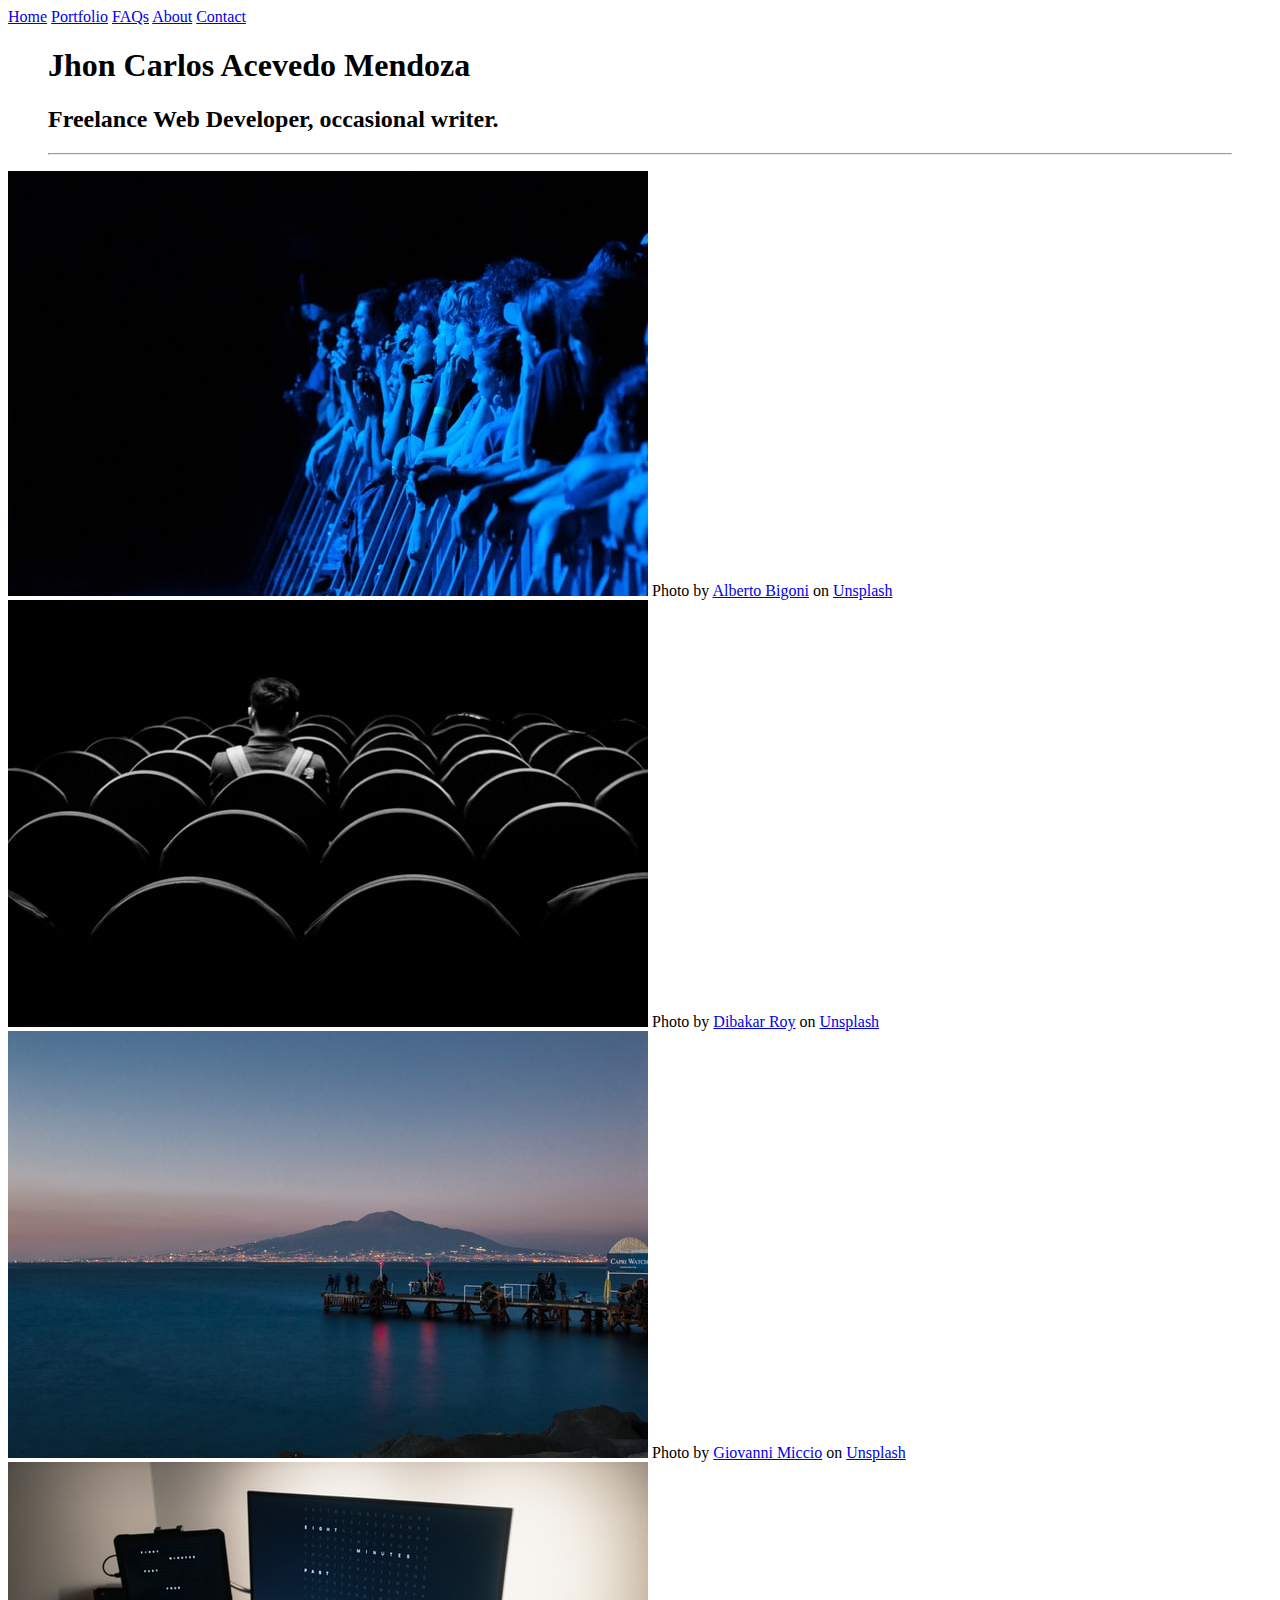
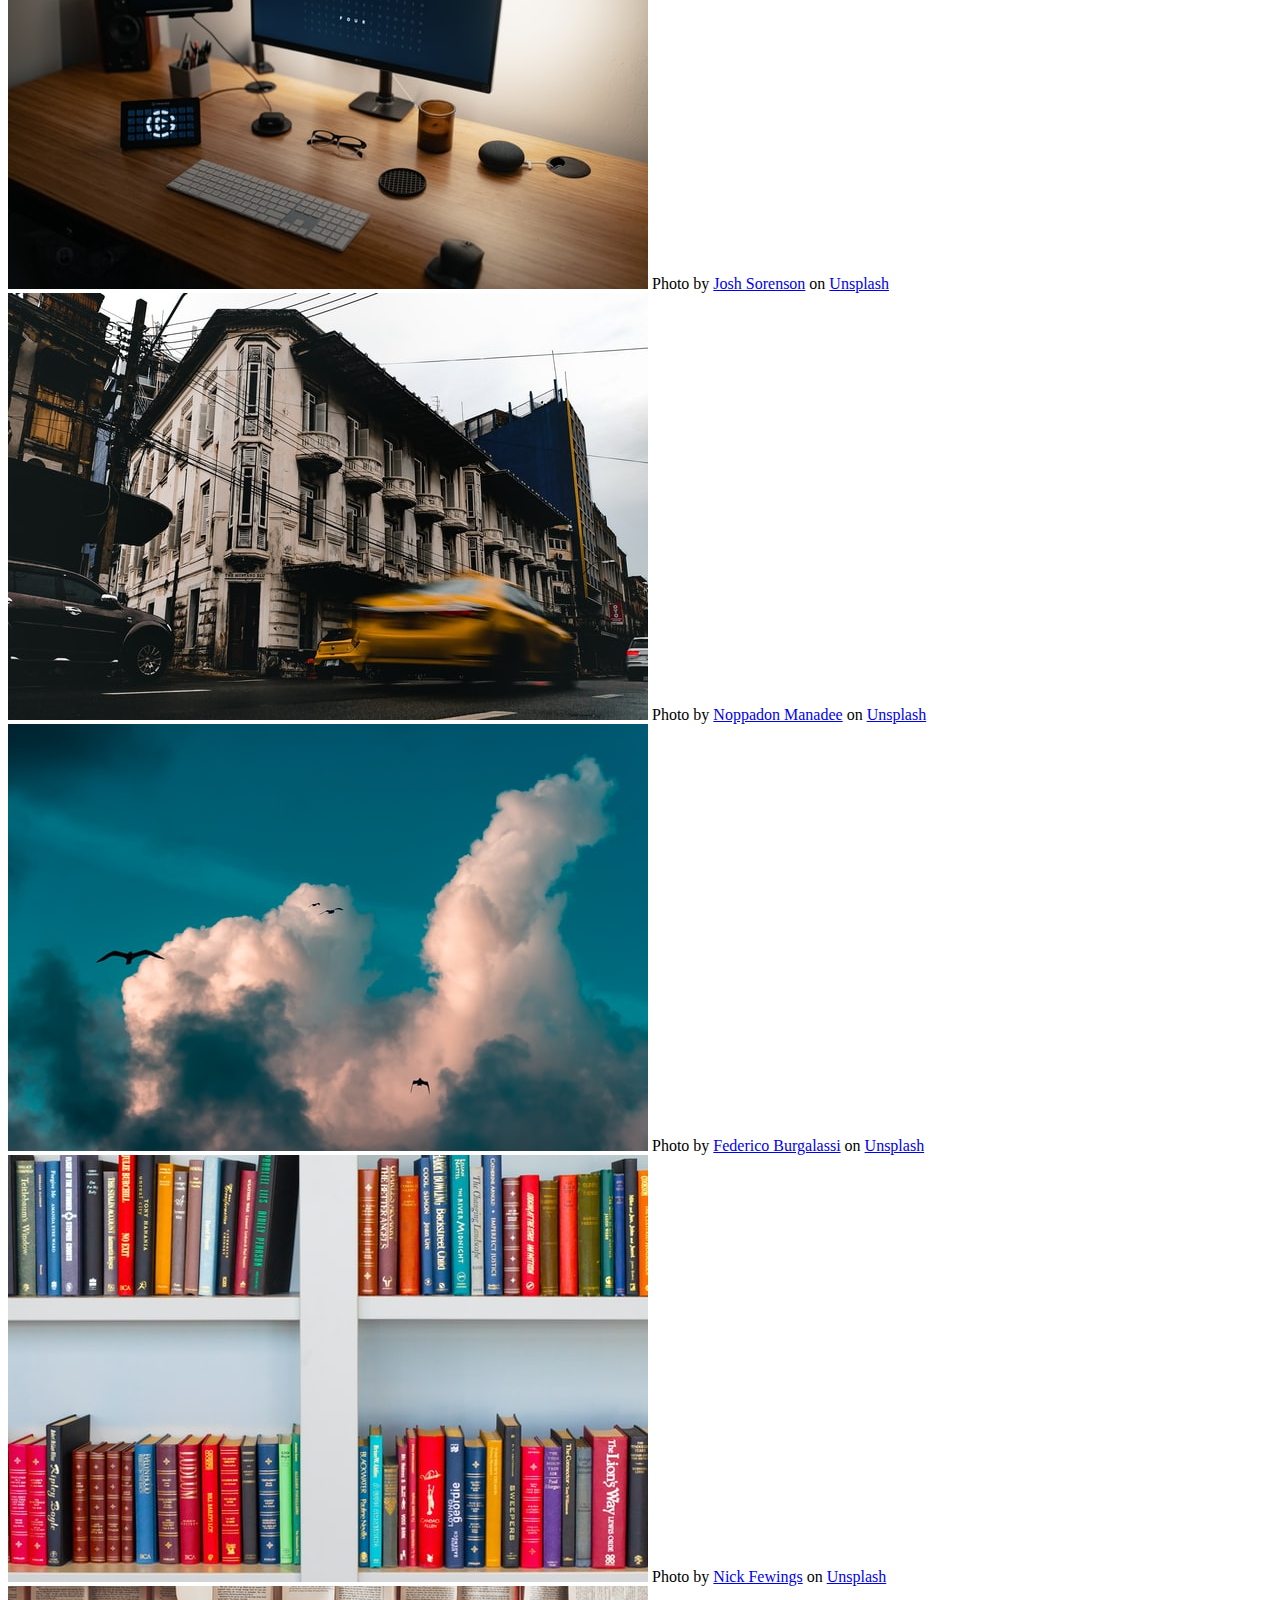
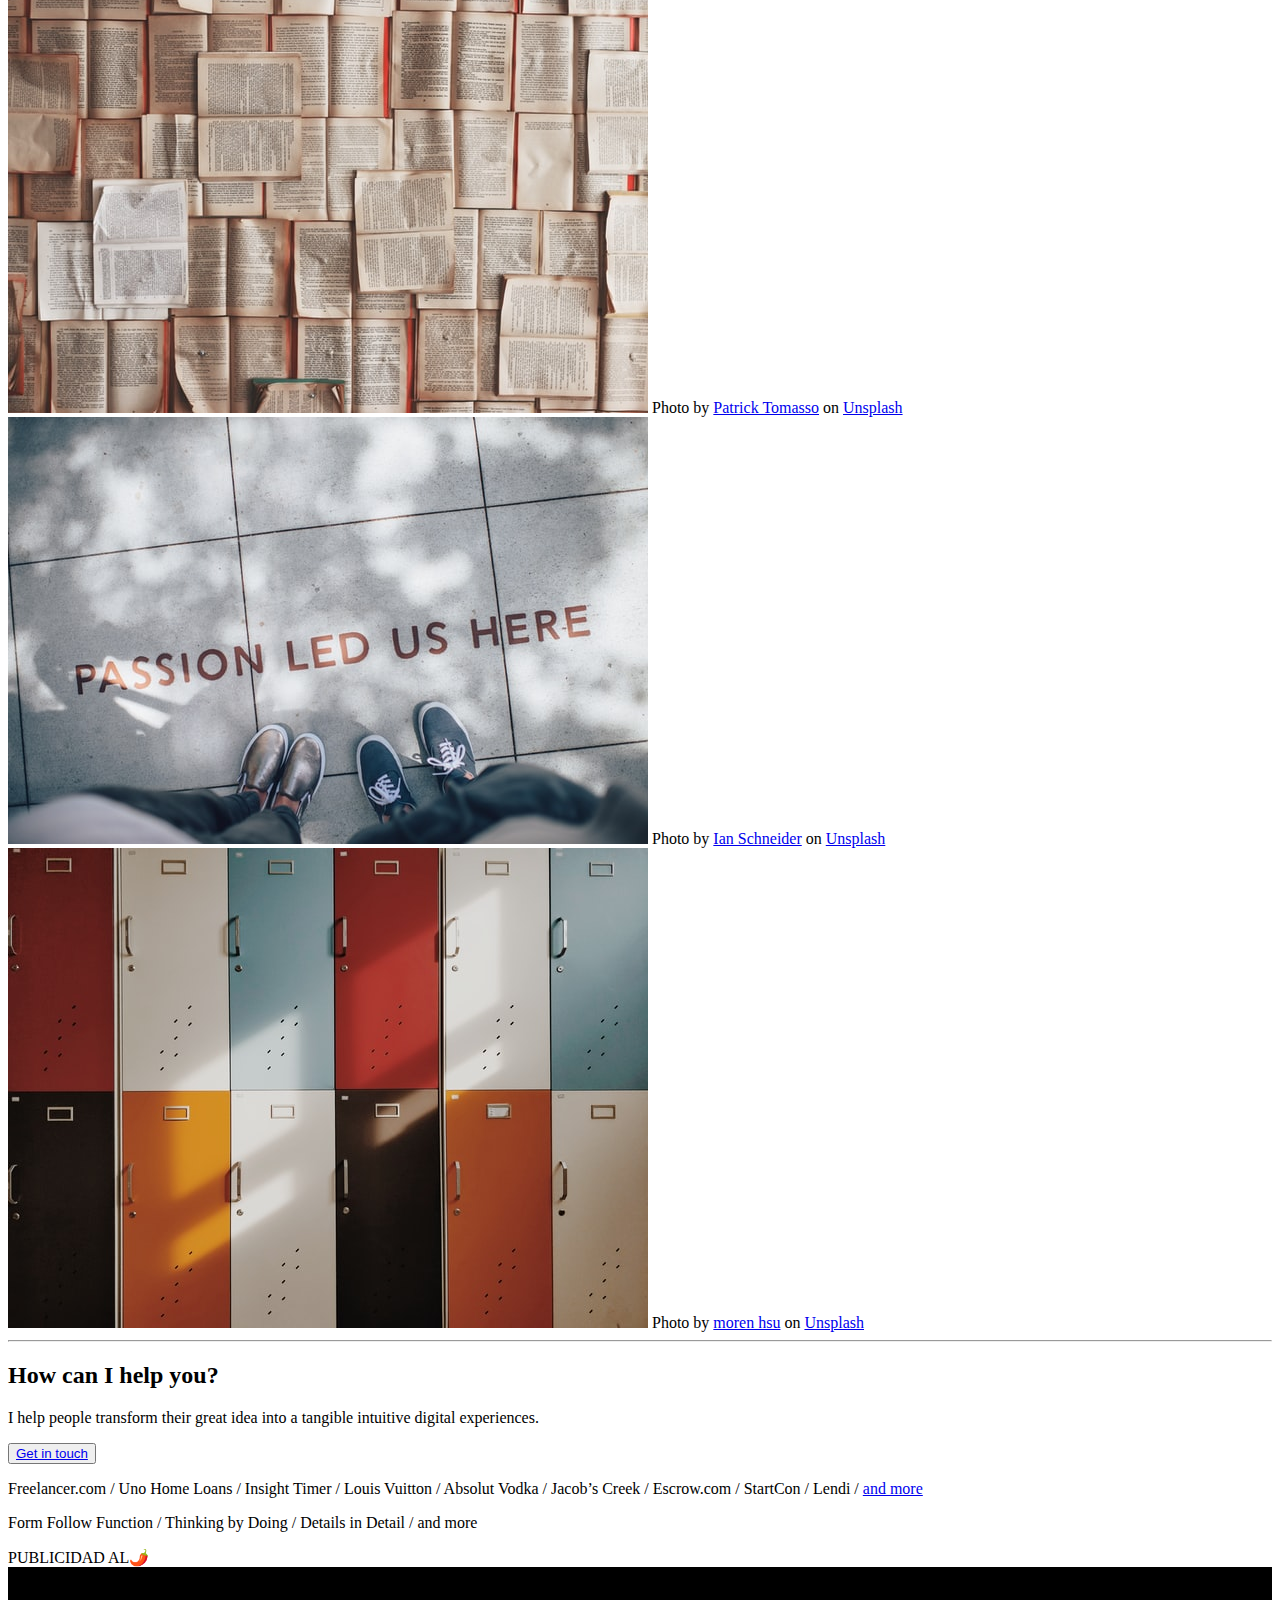
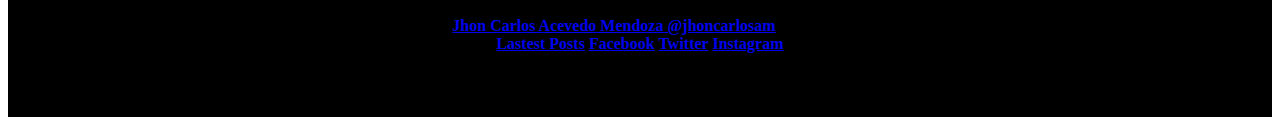
==== index.html @ ee35e321 "reationship and css" ====
<!DOCTYPE html>
<html lang="en">
    <head>
        <meta charset="UTF-8">
        <meta name="viewport" content="width=device-width, initial-scale=1, shrink-to-fit=no">
        <meta name="description" content="This is my website in which I publish programming blogs and things of personal interest. You can also find my portfolio in one of its sections.">
        <meta name="keywords" content="DEVELOPMENT, PROGRAMMING, WORK, SOCIAL NETWORKS, PROFESSIONAL, PROFILE, FREELANCE, JHON CARLOS ACEVEDO MENDOZA">
        <title>Jhon Carlos Acevedo Mendoza @jhoncarlosam</title>
        <!--favicon-->
        <link rel="apple-touch-icon" sizes="180x180" href="/img/favicon_io/apple-touch-icon.png">
        <link rel="icon" type="image/png" sizes="32x32" href="/img/favicon_io/favicon-32x32.png">
        <link rel="icon" type="image/png" sizes="16x16" href="/img/favicon_io/favicon-16x16.png">
        <link rel="manifest" href="/img/favicon_io/site.webmanifest">
        <!--CSS-->           
        <link rel="stylesheet" href="/css/styles.css">
        <!--BOOTSTRAP-->
        <link rel="stylesheet" href="https://cdn.jsdelivr.net/npm/bootstrap@4.6.0/dist/css/bootstrap.min.css" integrity="sha384-B0vP5xmATw1+K9KRQjQERJvTumQW0nPEzvF6L/Z6nronJ3oUOFUFpCjEUQouq2+l" crossorigin="anonymous">
        <!--WOD ─ Working On Dreams-->
    </head>
    <body> 
        <header>            
            <nav class="navbar navbar-expand-lg navbar-light bg-light">
                <a class="navbar-brand" href="/index.html">Home</a>
                <a class="navbar-brand" href="pages/portfolio.html">Portfolio</a>
                <a class="navbar-brand" href="pages/faqs.html">FAQs</a>
                <a class="navbar-brand" href="pages/about.html">About</a>
                <a class="navbar-brand" href="pages/contact.html">Contact</a>
            </nav>
        </header>
        <div>
            <div class="main">
                <main>
                    <article>
                        <div class="jumbotron">
                            <blockquote class="blockquote text-center">
                                <h1>Jhon Carlos Acevedo Mendoza</h1>
                                <h2>Freelance Web Developer, occasional writer.</h2>
                                <hr>
                            </blockquote>
                            <section>
                                <div class="row">
                                    <div class="col-md-6">
                                        <img src="/img/alberto-bigoni-Qb5kevV1Oh4-unsplash.jpg" alt="" class="img-thumbnail">
                                        <span>Photo by <a href="https://unsplash.com/@albertobigoni?utm_source=unsplash&amp;utm_medium=referral&amp;utm_content=creditCopyText">Alberto Bigoni</a> on <a href="https://unsplash.com/s/photos/blu?utm_source=unsplash&amp;utm_medium=referral&amp;utm_content=creditCopyText">Unsplash</a></span>
                                    </div>
                                    <div class="col-md-6">
                                        <img src="/img/dibakar-roy-TAkY6v9JmfE-unsplash.jpg" alt="" class="img-thumbnail">
                                        <span>Photo by <a href="https://unsplash.com/@dibakar16roy?utm_source=unsplash&amp;utm_medium=referral&amp;utm_content=creditCopyText">Dibakar Roy</a> on <a href="https://unsplash.com/s/photos/blu?utm_source=unsplash&amp;utm_medium=referral&amp;utm_content=creditCopyText">Unsplash</a></span>
                                    </div>
                                    <div class="col-md-6">
                                        <img src="/img/giovanni-miccio-4vtUxbsuTxk-unsplash.jpg" alt="" class="img-thumbnail">
                                        <span>Photo by <a href="https://unsplash.com/@johnny_gee?utm_source=unsplash&amp;utm_medium=referral&amp;utm_content=creditCopyText">Giovanni Miccio</a> on <a href="https://unsplash.com/s/photos/blu?utm_source=unsplash&amp;utm_medium=referral&amp;utm_content=creditCopyText">Unsplash</a></span>
                                    </div>
                                    <div class="col-md-6">
                                        <img src="/img/josh-sorenson-npqn3-Qe5EU-unsplash.jpg" alt="" class="img-thumbnail">
                                        <span>Photo by <a href="https://unsplash.com/@joshsorenson?utm_source=unsplash&amp;utm_medium=referral&amp;utm_content=creditCopyText">Josh Sorenson</a> on <a href="https://unsplash.com/s/photos/blu?utm_source=unsplash&amp;utm_medium=referral&amp;utm_content=creditCopyText">Unsplash</a></span>
                                    </div>
                                    <div class="col-md-6">
                                        <img src="/img/noppadon-manadee-yNnnL-sk764-unsplash.jpg" alt="" class="img-thumbnail">
                                        <span>Photo by <a href="https://unsplash.com/@nutnp?utm_source=unsplash&amp;utm_medium=referral&amp;utm_content=creditCopyText">Noppadon Manadee</a> on <a href="https://unsplash.com/s/photos/blu?utm_source=unsplash&amp;utm_medium=referral&amp;utm_content=creditCopyText">Unsplash</a></span>
                                    </div>
                                    <div class="col-md-6">
                                        <img src="/img/federico-burgalassi-UYoZoHgOmq4-unsplash.jpg" alt="" class="img-thumbnail">
                                        <span>Photo by <a href="https://unsplash.com/@fede_burgalassi?utm_source=unsplash&amp;utm_medium=referral&amp;utm_content=creditCopyText">Federico Burgalassi</a> on <a href="https://unsplash.com/s/photos/blu?utm_source=unsplash&amp;utm_medium=referral&amp;utm_content=creditCopyText">Unsplash</a></span>
                                    </div>
                                    <div class="col-md-6">
                                        <img src="/img/nick-fewings-f2Bi-VBs71M-unsplash.jpg" alt="" class="img-thumbnail">
                                        <span>Photo by <a href="https://unsplash.com/@jannerboy62?utm_source=unsplash&amp;utm_medium=referral&amp;utm_content=creditCopyText">Nick Fewings</a> on <a href="https://unsplash.com/s/photos/blu?utm_source=unsplash&amp;utm_medium=referral&amp;utm_content=creditCopyText">Unsplash</a></span>
                                    </div>
                                    <div class="col-md-6">
                                        <img src="/img/patrick-tomasso-Oaqk7qqNh_c-unsplash.jpg" alt="" class="img-thumbnail">
                                        <span>Photo by <a href="https://unsplash.com/@impatrickt?utm_source=unsplash&amp;utm_medium=referral&amp;utm_content=creditCopyText">Patrick Tomasso</a> on <a href="https://unsplash.com/s/photos/blu?utm_source=unsplash&amp;utm_medium=referral&amp;utm_content=creditCopyText">Unsplash</a></span>
                                    </div>
                                    <div class="col-md-6">
                                        <img src="/img/ian-schneider-TamMbr4okv4-unsplash.jpg" alt="" class="img-thumbnail">
                                        <span>Photo by <a href="https://unsplash.com/@goian?utm_source=unsplash&amp;utm_medium=referral&amp;utm_content=creditCopyText">Ian Schneider</a> on <a href="https://unsplash.com/s/photos/blu?utm_source=unsplash&amp;utm_medium=referral&amp;utm_content=creditCopyText">Unsplash</a></span>
                                    </div>
                                    <div class="col-md-6">
                                        <img src="/img/moren-hsu-VLaKsTkmVhk-unsplash.jpg" alt="" class="img-thumbnail">
                                        <span>Photo by <a href="https://unsplash.com/@moren?utm_source=unsplash&amp;utm_medium=referral&amp;utm_content=creditCopyText">moren hsu</a> on <a href="https://unsplash.com/s/photos/blu?utm_source=unsplash&amp;utm_medium=referral&amp;utm_content=creditCopyText">Unsplash</a></span>
                                    </div>
                                </div>
                            </section>
                            <hr>
                            <section>
                                <a href="pages/faqs.html"></a>
                            </section>
                            <section>
                                <div>
                                    <div>
                                        <h2>How can I help you?</h2>
                                        <p>
                                            I help people transform their great idea into a tangible intuitive digital experiences.
                                        </p>
                                        <button>
                                            <a href="pages/contact.html" rel="noopener noreferrer">Get in touch</a>
                                        </button>
                                    </div>
                                    <div>
                                        <p>
                                            Freelancer.com / Uno Home Loans / Insight Timer / Louis Vuitton / Absolut Vodka / Jacob’s Creek / Escrow.com / StartCon / Lendi / <a href="/pages/relationship.html" target="_blank" rel="noopener noreferrer">and more</a> 
                                        </p>
                                    </div>
                                    <div>
                                        <p>
                                            Form Follow Function / Thinking by Doing / Details in Detail / and more
                                        </p>
                                    </div>
                                </div>
                            </section>
                        </div>
                    </article>
                    <aside>
                        PUBLICIDAD AL🌶️
                    </aside>    
                </main> 
            </div>
            <footer>
                <div class="row">
                    <div class="col">
                        <section>
                            <a href="#">Jhon Carlos Acevedo Mendoza @jhoncarlosam</a>
                            &copy 2021
                        </section>
                    </div>
                    <div class="col">
                        <nav>
                            <a href="#">Lastest Posts</a>
                            <a href="https://facebook.com/jhoncarlosam777" target="_blank" rel="noopener">Facebook</a>
                            <a href="https://twitter.com/jhoncarlosam"target="_blank" rel="noopener">Twitter</a>
                            <a href="https://instagram.com/jhoncarlosam"target="_blank" rel="noopener">Instagram</a>
                        </nav>
                    </div>
                </div>
            </footer>
        </div>
        <script src="https://code.jquery.com/jquery-3.5.1.slim.min.js" integrity="sha384-DfXdz2htPH0lsSSs5nCTpuj/zy4C+OGpamoFVy38MVBnE+IbbVYUew+OrCXaRkfj" crossorigin="anonymous"></script>
        <script src="https://cdn.jsdelivr.net/npm/popper.js@1.16.1/dist/umd/popper.min.js" integrity="sha384-9/reFTGAW83EW2RDu2S0VKaIzap3H66lZH81PoYlFhbGU+6BZp6G7niu735Sk7lN" crossorigin="anonymous"></script>
        <script src="https://cdn.jsdelivr.net/npm/bootstrap@4.6.0/dist/js/bootstrap.min.js" integrity="sha384-+YQ4JLhjyBLPDQt//I+STsc9iw4uQqACwlvpslubQzn4u2UU2UFM80nGisd026JF" crossorigin="anonymous"></script>
    </body>
</html>
---- css/styles.css ----
::selection {
    background: #F23838;
}
/* Footer */

footer {    
    background-color: rgb(0, 0, 0);
    width: 100%;
    height: 100px;
    padding: 50px 0 0 0; 
    font-size: 1rem;
    font-weight: 900;
    text-align: center; 
}
    
.grid-container {
    display: grid;
    grid-template-columns: 2fr 1fr;
    grid-template-rows: 0.5fr;
    gap: 0px 15px;
    }

    .grid-item-a { grid-area: 1 / 1 / 2 / 3; }

    .grid-item-b { grid-area: 1 / 2 / 2 / 3; }        

/*RELATIONSHIP*/
.grid-container-relationship {
    display: grid;
    grid-template-columns: 1fr 1fr 1fr;
    grid-template-rows: 1fr 1fr 1fr 1fr 1fr 1fr;
    gap: 3px 3px;
    grid-template-areas:
    "wrap-one wrap-one-one wrap-one-two"
    "wrap-two wrap-three wrap-four"
    "wrap-five wrap-six wrap-two-one"
    "wrap-three-one wrap-four-one wrap-five-one"
    "wrap-six-one wrap-two-two wrap-three-two"
    "wrap-four-two wrap-five-two wrap-six-two";
}    
.wrap-one { grid-area: wrap-one }
.wrap-one-one { grid-area: wrap-one-one }
.wrap-one-two { grid-area: wrap-one-two }
.wrap-two { grid-area: wrap-two }
.wrap-three { grid-area: wrap-three }
.wrap-four { grid-area: wrap-four }
.wrap-five { grid-area: wrap-five }
.wrap-six { grid-area: wrap-six }
.wrap-two-one { grid-area: wrap-two-one }
.wrap-three-one { grid-area: wrap-three-one }
.wrap-four-one { grid-area: wrap-four-one }
.wrap-five-one { grid-area: wrap-five-one }
.wrap-six-one { grid-area: wrap-six-one }
.wrap-two-two { grid-area: wrap-two-two }
.wrap-three-two { grid-area: wrap-three-two }
.wrap-four-two { grid-area: wrap-four-two }
.wrap-five-two { grid-area: wrap-five-two }
.wrap-six-two { grid-area: wrap-six-two }
/*ABOUT*/
.grid-container-one {
    display: grid;
    grid-template-columns: 1fr 1fr 1fr;
    grid-template-rows: 1fr;
    gap: 5px 5px;
    grid-template-areas:
    "grid-one grid-one-one grid-one-two";
}

.grid-one { grid-area: grid-one; }
.grid-one-one { grid-area: grid-one-one; }
.grid-one-two { grid-area: grid-one-two; }


.grid-container-one-section {
    display: grid;
    grid-template-columns: 1fr 1fr 1fr;
    grid-template-rows: 1fr;
    gap: 5px 5px;
    grid-template-areas:
    "grid-one grid-one-one grid-one-two";
}

.grid-one { grid-area: grid-one; }
.grid-one-one { grid-area: grid-one-one; }
.grid-one-two { grid-area: grid-one-two; }

.grid-container-about {
    display: grid;
    align-items: stretch;
    grid-template-columns: 1fr 1fr 1fr 1fr;
    grid-template-rows: 1fr 1fr;
    gap: 5px 5px;
    grid-template-areas:
    "one one-one one-two one-three"
    "two two-one two-two two-three";
}
.one { grid-area: one; }
.two { grid-area: two; }
.one-one { grid-area: one-one; }
.two-one { grid-area: two-one; }
.one-two { grid-area: one-two; }
.two-two { grid-area: two-two; }
.one-three { grid-area: one-three; }
.two-three { grid-area: two-three; }


/*PORTFOLIO*/
.img {
    display: block;
    margin-left: auto;
    margin-right: auto;
}
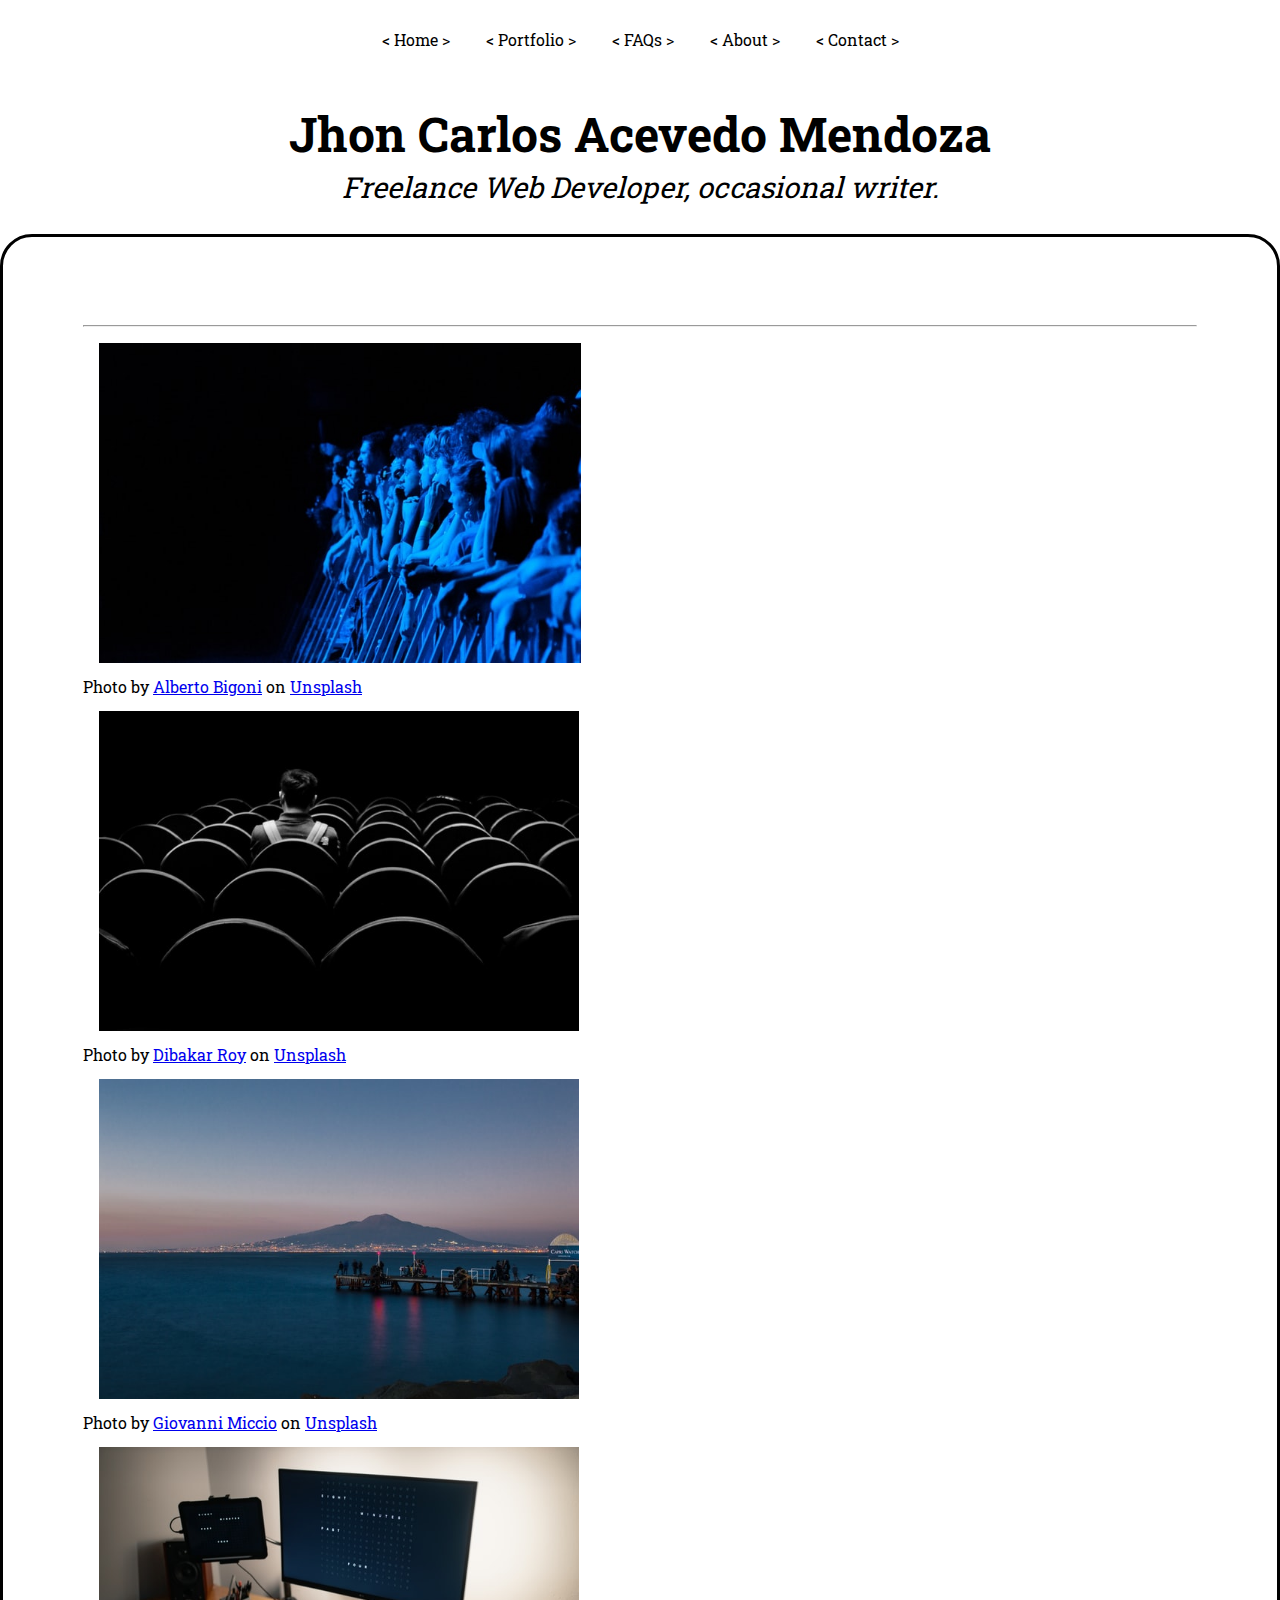
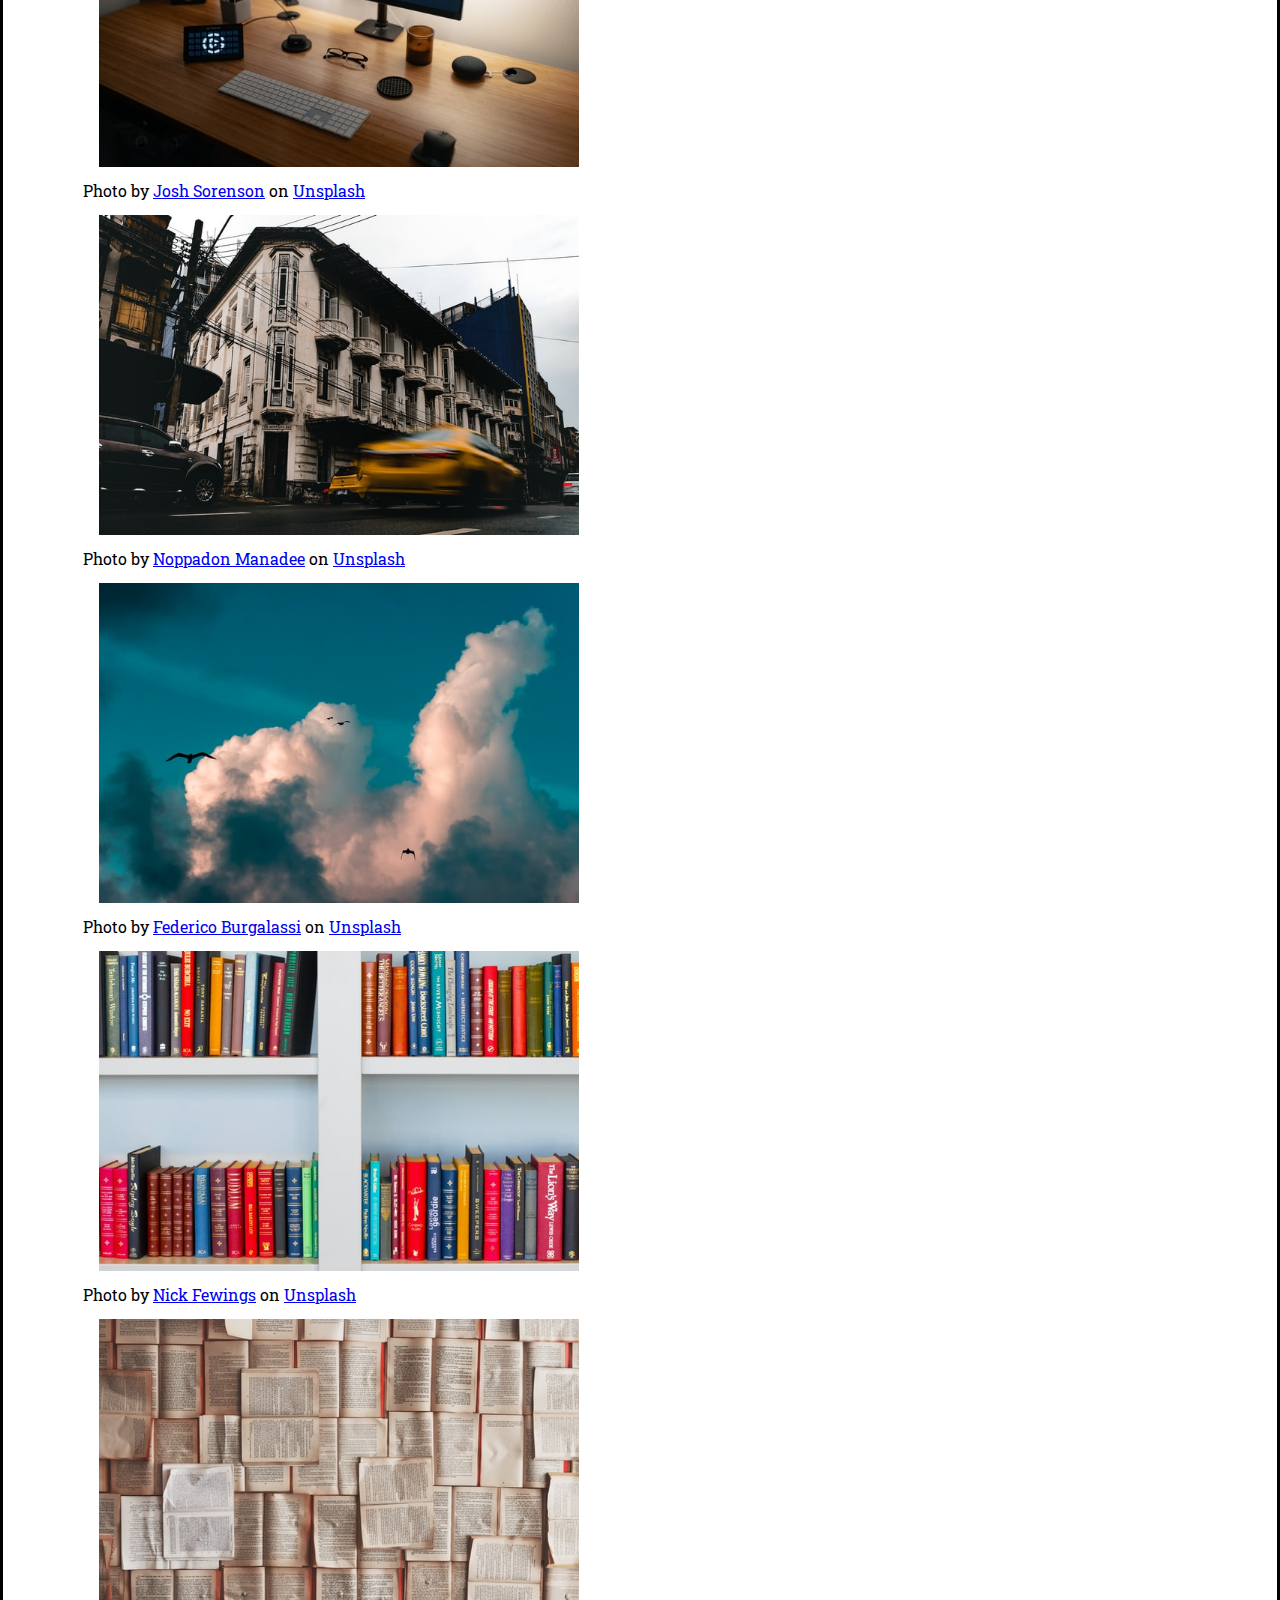
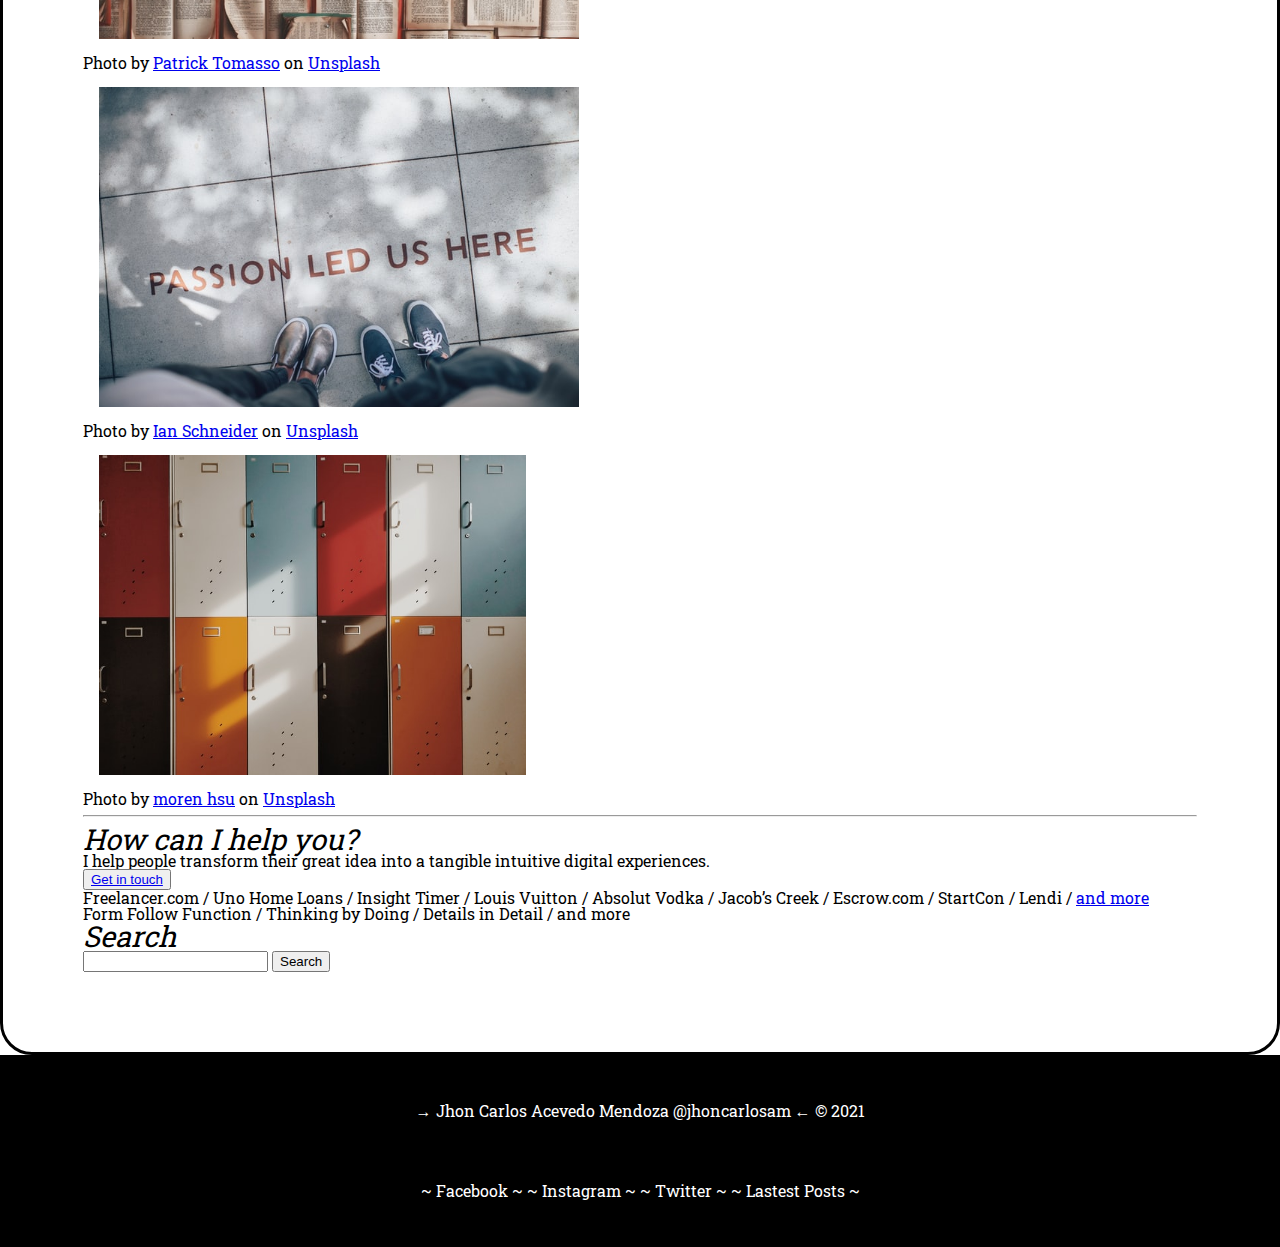
==== commit dc5b5db9: "add section and css" ====
--- a/index.html
+++ b/index.html
@@ -5,137 +5,133 @@
         <meta name="viewport" content="width=device-width, initial-scale=1, shrink-to-fit=no">
         <meta name="description" content="This is my website in which I publish programming blogs and things of personal interest. You can also find my portfolio in one of its sections.">
         <meta name="keywords" content="DEVELOPMENT, PROGRAMMING, WORK, SOCIAL NETWORKS, PROFESSIONAL, PROFILE, FREELANCE, JHON CARLOS ACEVEDO MENDOZA">
-        <title>Jhon Carlos Acevedo Mendoza @jhoncarlosam</title>
+        <title>Jhon Carlos Acevedo Mendoza ─ @jhoncarlosam</title>
         <!--favicon-->
         <link rel="apple-touch-icon" sizes="180x180" href="/img/favicon_io/apple-touch-icon.png">
         <link rel="icon" type="image/png" sizes="32x32" href="/img/favicon_io/favicon-32x32.png">
         <link rel="icon" type="image/png" sizes="16x16" href="/img/favicon_io/favicon-16x16.png">
         <link rel="manifest" href="/img/favicon_io/site.webmanifest">
-        <!--CSS-->           
+        <!--FONTS-->
+        <link rel="preconnect" href="https://fonts.gstatic.com">
+        <link href="https://fonts.googleapis.com/css2?family=Roboto+Slab:wght@300&display=swap" rel="stylesheet">
+        <!--CSS-->
+        <link rel="stylesheet" href="/css/reset.css">
         <link rel="stylesheet" href="/css/styles.css">
-        <!--BOOTSTRAP-->
-        <link rel="stylesheet" href="https://cdn.jsdelivr.net/npm/bootstrap@4.6.0/dist/css/bootstrap.min.css" integrity="sha384-B0vP5xmATw1+K9KRQjQERJvTumQW0nPEzvF6L/Z6nronJ3oUOFUFpCjEUQouq2+l" crossorigin="anonymous">
-        <!--WOD ─ Working On Dreams-->
     </head>
-    <body> 
-        <header>            
-            <nav class="navbar navbar-expand-lg navbar-light bg-light">
-                <a class="navbar-brand" href="/index.html">Home</a>
-                <a class="navbar-brand" href="pages/portfolio.html">Portfolio</a>
-                <a class="navbar-brand" href="pages/faqs.html">FAQs</a>
-                <a class="navbar-brand" href="pages/about.html">About</a>
-                <a class="navbar-brand" href="pages/contact.html">Contact</a>
+    <body>
+        <header>
+            <nav>
+                <ul class="main-nav">
+                    <li class="main-nav__item"><a href="/index.html">Home</a></li>
+                    <li class="main-nav__item"><a href="pages/portfolio.html">Portfolio</a></li>
+                    <li class="main-nav__item"><a href="pages/faqs.html">FAQs</a></li>
+                    <li class="main-nav__item"> <a href="pages/about.html">About</a></li>
+                    <li class="main-nav__item"><a href="pages/contact.html">Contact</a></li>
+                </ul>
             </nav>
+            <div class="main-title">
+                <h1>Jhon Carlos Acevedo Mendoza</h1>
+                <h2>Freelance Web Developer, occasional writer.</h2>
+            </div>
         </header>
-        <div>
-            <div class="main">
-                <main>
-                    <article>
-                        <div class="jumbotron">
-                            <blockquote class="blockquote text-center">
-                                <h1>Jhon Carlos Acevedo Mendoza</h1>
-                                <h2>Freelance Web Developer, occasional writer.</h2>
-                                <hr>
-                            </blockquote>
-                            <section>
-                                <div class="row">
-                                    <div class="col-md-6">
-                                        <img src="/img/alberto-bigoni-Qb5kevV1Oh4-unsplash.jpg" alt="" class="img-thumbnail">
-                                        <span>Photo by <a href="https://unsplash.com/@albertobigoni?utm_source=unsplash&amp;utm_medium=referral&amp;utm_content=creditCopyText">Alberto Bigoni</a> on <a href="https://unsplash.com/s/photos/blu?utm_source=unsplash&amp;utm_medium=referral&amp;utm_content=creditCopyText">Unsplash</a></span>
-                                    </div>
-                                    <div class="col-md-6">
-                                        <img src="/img/dibakar-roy-TAkY6v9JmfE-unsplash.jpg" alt="" class="img-thumbnail">
-                                        <span>Photo by <a href="https://unsplash.com/@dibakar16roy?utm_source=unsplash&amp;utm_medium=referral&amp;utm_content=creditCopyText">Dibakar Roy</a> on <a href="https://unsplash.com/s/photos/blu?utm_source=unsplash&amp;utm_medium=referral&amp;utm_content=creditCopyText">Unsplash</a></span>
-                                    </div>
-                                    <div class="col-md-6">
-                                        <img src="/img/giovanni-miccio-4vtUxbsuTxk-unsplash.jpg" alt="" class="img-thumbnail">
-                                        <span>Photo by <a href="https://unsplash.com/@johnny_gee?utm_source=unsplash&amp;utm_medium=referral&amp;utm_content=creditCopyText">Giovanni Miccio</a> on <a href="https://unsplash.com/s/photos/blu?utm_source=unsplash&amp;utm_medium=referral&amp;utm_content=creditCopyText">Unsplash</a></span>
-                                    </div>
-                                    <div class="col-md-6">
-                                        <img src="/img/josh-sorenson-npqn3-Qe5EU-unsplash.jpg" alt="" class="img-thumbnail">
-                                        <span>Photo by <a href="https://unsplash.com/@joshsorenson?utm_source=unsplash&amp;utm_medium=referral&amp;utm_content=creditCopyText">Josh Sorenson</a> on <a href="https://unsplash.com/s/photos/blu?utm_source=unsplash&amp;utm_medium=referral&amp;utm_content=creditCopyText">Unsplash</a></span>
-                                    </div>
-                                    <div class="col-md-6">
-                                        <img src="/img/noppadon-manadee-yNnnL-sk764-unsplash.jpg" alt="" class="img-thumbnail">
-                                        <span>Photo by <a href="https://unsplash.com/@nutnp?utm_source=unsplash&amp;utm_medium=referral&amp;utm_content=creditCopyText">Noppadon Manadee</a> on <a href="https://unsplash.com/s/photos/blu?utm_source=unsplash&amp;utm_medium=referral&amp;utm_content=creditCopyText">Unsplash</a></span>
-                                    </div>
-                                    <div class="col-md-6">
-                                        <img src="/img/federico-burgalassi-UYoZoHgOmq4-unsplash.jpg" alt="" class="img-thumbnail">
-                                        <span>Photo by <a href="https://unsplash.com/@fede_burgalassi?utm_source=unsplash&amp;utm_medium=referral&amp;utm_content=creditCopyText">Federico Burgalassi</a> on <a href="https://unsplash.com/s/photos/blu?utm_source=unsplash&amp;utm_medium=referral&amp;utm_content=creditCopyText">Unsplash</a></span>
-                                    </div>
-                                    <div class="col-md-6">
-                                        <img src="/img/nick-fewings-f2Bi-VBs71M-unsplash.jpg" alt="" class="img-thumbnail">
-                                        <span>Photo by <a href="https://unsplash.com/@jannerboy62?utm_source=unsplash&amp;utm_medium=referral&amp;utm_content=creditCopyText">Nick Fewings</a> on <a href="https://unsplash.com/s/photos/blu?utm_source=unsplash&amp;utm_medium=referral&amp;utm_content=creditCopyText">Unsplash</a></span>
-                                    </div>
-                                    <div class="col-md-6">
-                                        <img src="/img/patrick-tomasso-Oaqk7qqNh_c-unsplash.jpg" alt="" class="img-thumbnail">
-                                        <span>Photo by <a href="https://unsplash.com/@impatrickt?utm_source=unsplash&amp;utm_medium=referral&amp;utm_content=creditCopyText">Patrick Tomasso</a> on <a href="https://unsplash.com/s/photos/blu?utm_source=unsplash&amp;utm_medium=referral&amp;utm_content=creditCopyText">Unsplash</a></span>
-                                    </div>
-                                    <div class="col-md-6">
-                                        <img src="/img/ian-schneider-TamMbr4okv4-unsplash.jpg" alt="" class="img-thumbnail">
-                                        <span>Photo by <a href="https://unsplash.com/@goian?utm_source=unsplash&amp;utm_medium=referral&amp;utm_content=creditCopyText">Ian Schneider</a> on <a href="https://unsplash.com/s/photos/blu?utm_source=unsplash&amp;utm_medium=referral&amp;utm_content=creditCopyText">Unsplash</a></span>
-                                    </div>
-                                    <div class="col-md-6">
-                                        <img src="/img/moren-hsu-VLaKsTkmVhk-unsplash.jpg" alt="" class="img-thumbnail">
-                                        <span>Photo by <a href="https://unsplash.com/@moren?utm_source=unsplash&amp;utm_medium=referral&amp;utm_content=creditCopyText">moren hsu</a> on <a href="https://unsplash.com/s/photos/blu?utm_source=unsplash&amp;utm_medium=referral&amp;utm_content=creditCopyText">Unsplash</a></span>
-                                    </div>
-                                </div>
-                            </section>
-                            <hr>
-                            <section>
-                                <a href="pages/faqs.html"></a>
-                            </section>
-                            <section>
-                                <div>
-                                    <div>
-                                        <h2>How can I help you?</h2>
-                                        <p>
-                                            I help people transform their great idea into a tangible intuitive digital experiences.
-                                        </p>
-                                        <button>
-                                            <a href="pages/contact.html" rel="noopener noreferrer">Get in touch</a>
-                                        </button>
-                                    </div>
-                                    <div>
-                                        <p>
-                                            Freelancer.com / Uno Home Loans / Insight Timer / Louis Vuitton / Absolut Vodka / Jacob’s Creek / Escrow.com / StartCon / Lendi / <a href="/pages/relationship.html" target="_blank" rel="noopener noreferrer">and more</a> 
-                                        </p>
-                                    </div>
-                                    <div>
-                                        <p>
-                                            Form Follow Function / Thinking by Doing / Details in Detail / and more
-                                        </p>
-                                    </div>
-                                </div>
-                            </section>
+        <main>
+            <article>
+                <hr>
+                <section>
+                    <div>
+                        <div class="">
+                            <img src="/img/alberto-bigoni-Qb5kevV1Oh4-unsplash.jpg" alt="" class="img-thumbnail">
+                            <span>Photo by <a href="https://unsplash.com/@albertobigoni?utm_source=unsplash&amp;utm_medium=referral&amp;utm_content=creditCopyText">Alberto Bigoni</a> on <a href="https://unsplash.com/s/photos/blu?utm_source=unsplash&amp;utm_medium=referral&amp;utm_content=creditCopyText">Unsplash</a></span>
                         </div>
-                    </article>
-                    <aside>
-                        PUBLICIDAD AL🌶️
-                    </aside>    
-                </main> 
-            </div>
-            <footer>
-                <div class="row">
-                    <div class="col">
-                        <section>
-                            <a href="#">Jhon Carlos Acevedo Mendoza @jhoncarlosam</a>
-                            &copy 2021
-                        </section>
+                        <div class="">
+                            <img src="/img/dibakar-roy-TAkY6v9JmfE-unsplash.jpg" alt="" class="img-thumbnail">
+                            <span>Photo by <a href="https://unsplash.com/@dibakar16roy?utm_source=unsplash&amp;utm_medium=referral&amp;utm_content=creditCopyText">Dibakar Roy</a> on <a href="https://unsplash.com/s/photos/blu?utm_source=unsplash&amp;utm_medium=referral&amp;utm_content=creditCopyText">Unsplash</a></span>
+                        </div>
+                        <div class="">
+                            <img src="/img/giovanni-miccio-4vtUxbsuTxk-unsplash.jpg" alt="" class="img-thumbnail">
+                            <span>Photo by <a href="https://unsplash.com/@johnny_gee?utm_source=unsplash&amp;utm_medium=referral&amp;utm_content=creditCopyText">Giovanni Miccio</a> on <a href="https://unsplash.com/s/photos/blu?utm_source=unsplash&amp;utm_medium=referral&amp;utm_content=creditCopyText">Unsplash</a></span>
+                        </div>
+                        <div class="">
+                            <img src="/img/josh-sorenson-npqn3-Qe5EU-unsplash.jpg" alt="" class="img-thumbnail">
+                            <span>Photo by <a href="https://unsplash.com/@joshsorenson?utm_source=unsplash&amp;utm_medium=referral&amp;utm_content=creditCopyText">Josh Sorenson</a> on <a href="https://unsplash.com/s/photos/blu?utm_source=unsplash&amp;utm_medium=referral&amp;utm_content=creditCopyText">Unsplash</a></span>
+                        </div>
+                        <div class="">
+                            <img src="/img/noppadon-manadee-yNnnL-sk764-unsplash.jpg" alt="" class="img-thumbnail">
+                            <span>Photo by <a href="https://unsplash.com/@nutnp?utm_source=unsplash&amp;utm_medium=referral&amp;utm_content=creditCopyText">Noppadon Manadee</a> on <a href="https://unsplash.com/s/photos/blu?utm_source=unsplash&amp;utm_medium=referral&amp;utm_content=creditCopyText">Unsplash</a></span>
+                        </div>
+                        <div class="">
+                            <img src="/img/federico-burgalassi-UYoZoHgOmq4-unsplash.jpg" alt="" class="img-thumbnail">
+                            <span>Photo by <a href="https://unsplash.com/@fede_burgalassi?utm_source=unsplash&amp;utm_medium=referral&amp;utm_content=creditCopyText">Federico Burgalassi</a> on <a href="https://unsplash.com/s/photos/blu?utm_source=unsplash&amp;utm_medium=referral&amp;utm_content=creditCopyText">Unsplash</a></span>
+                        </div>
+                        <div class="">
+                            <img src="/img/nick-fewings-f2Bi-VBs71M-unsplash.jpg" alt="" class="img-thumbnail">
+                            <span>Photo by <a href="https://unsplash.com/@jannerboy62?utm_source=unsplash&amp;utm_medium=referral&amp;utm_content=creditCopyText">Nick Fewings</a> on <a href="https://unsplash.com/s/photos/blu?utm_source=unsplash&amp;utm_medium=referral&amp;utm_content=creditCopyText">Unsplash</a></span>
+                        </div>
+                        <div class="">
+                            <img src="/img/patrick-tomasso-Oaqk7qqNh_c-unsplash.jpg" alt="" class="img-thumbnail">
+                            <span>Photo by <a href="https://unsplash.com/@impatrickt?utm_source=unsplash&amp;utm_medium=referral&amp;utm_content=creditCopyText">Patrick Tomasso</a> on <a href="https://unsplash.com/s/photos/blu?utm_source=unsplash&amp;utm_medium=referral&amp;utm_content=creditCopyText">Unsplash</a></span>
+                        </div>
+                        <div class="">
+                            <img src="/img/ian-schneider-TamMbr4okv4-unsplash.jpg" alt="" class="img-thumbnail">
+                            <span>Photo by <a href="https://unsplash.com/@goian?utm_source=unsplash&amp;utm_medium=referral&amp;utm_content=creditCopyText">Ian Schneider</a> on <a href="https://unsplash.com/s/photos/blu?utm_source=unsplash&amp;utm_medium=referral&amp;utm_content=creditCopyText">Unsplash</a></span>
+                        </div>
+                        <div class="">
+                            <img src="/img/moren-hsu-VLaKsTkmVhk-unsplash.jpg" alt="" class="img-thumbnail">
+                            <span>Photo by <a href="https://unsplash.com/@moren?utm_source=unsplash&amp;utm_medium=referral&amp;utm_content=creditCopyText">moren hsu</a> on <a href="https://unsplash.com/s/photos/blu?utm_source=unsplash&amp;utm_medium=referral&amp;utm_content=creditCopyText">Unsplash</a></span>
+                        </div>
                     </div>
-                    <div class="col">
-                        <nav>
-                            <a href="#">Lastest Posts</a>
-                            <a href="https://facebook.com/jhoncarlosam777" target="_blank" rel="noopener">Facebook</a>
-                            <a href="https://twitter.com/jhoncarlosam"target="_blank" rel="noopener">Twitter</a>
-                            <a href="https://instagram.com/jhoncarlosam"target="_blank" rel="noopener">Instagram</a>
-                        </nav>
+                </section>
+                <hr>
+                <section>
+                    <a href="pages/faqs.html"></a>
+                </section>
+                <section>
+                    <div>
+                        <div>
+                            <h2>How can I help you?</h2>
+                            <p>
+                                I help people transform their great idea into a tangible intuitive digital experiences.
+                            </p>
+                            <button>
+                                <a href="pages/contact.html" rel="noopener noreferrer">Get in touch</a>
+                            </button>
+                        </div>
+                        <div>
+                            <p>
+                                Freelancer.com / Uno Home Loans / Insight Timer / Louis Vuitton / Absolut Vodka / Jacob’s Creek / Escrow.com / StartCon / Lendi / <a href="/pages/relationship.html" target="_blank" rel="noopener noreferrer">and more</a> 
+                            </p>
+                        </div>
+                        <div>
+                            <p>
+                                Form Follow Function / Thinking by Doing / Details in Detail / and more
+                            </p>
+                        </div>
                     </div>
-                </div>
-            </footer>
-        </div>
-        <script src="https://code.jquery.com/jquery-3.5.1.slim.min.js" integrity="sha384-DfXdz2htPH0lsSSs5nCTpuj/zy4C+OGpamoFVy38MVBnE+IbbVYUew+OrCXaRkfj" crossorigin="anonymous"></script>
-        <script src="https://cdn.jsdelivr.net/npm/popper.js@1.16.1/dist/umd/popper.min.js" integrity="sha384-9/reFTGAW83EW2RDu2S0VKaIzap3H66lZH81PoYlFhbGU+6BZp6G7niu735Sk7lN" crossorigin="anonymous"></script>
-        <script src="https://cdn.jsdelivr.net/npm/bootstrap@4.6.0/dist/js/bootstrap.min.js" integrity="sha384-+YQ4JLhjyBLPDQt//I+STsc9iw4uQqACwlvpslubQzn4u2UU2UFM80nGisd026JF" crossorigin="anonymous"></script>
+                </section>
+            </article>
+            <aside>
+                <h2>Search</h2>
+                <form>
+                    <input type="text">
+                    <input type="submit" value="Search">
+                </form>
+            </aside>    
+        </main> 
+        <footer>
+            <section>
+                <ul class="last-section">
+                    <li class="last-section__item"><a href="/index.html">Jhon Carlos Acevedo Mendoza @jhoncarlosam</a></li>
+                    <li class="last-section__item"><p>&copy 2021</p> </li>
+                </ul>
+            </section>
+            <nav>
+                <ul class="last-nav">
+                    <li class="last-nav__item"><a href="https://facebook.com/jhoncarlosam777" target="_blank" rel="noopener">Facebook</a></li>
+                    <li class="last-nav__item"><a href="https://instagram.com/jhoncarlosam"target="_blank" rel="noopener">Instagram</a></li>
+                    <li class="last-nav__item"><a href="https://twitter.com/jhoncarlosam"target="_blank" rel="noopener">Twitter</a></li>
+                    <li class="last-nav__item"><a href="index.html">Lastest Posts</a></li>
+                </ul>
+            </nav>
+        </footer>
     </body>
 </html>--- a/css/styles.css
+++ b/css/styles.css
@@ -1,112 +1,142 @@
 ::selection {
     background: #F23838;
 }
-/* Footer */
+html {
+    
+}
+body {
+    font-family: Verdana, Geneva, Tahoma, sans-serif;
+    font-family: 'Roboto Slab', serif; /*tipo de fuente*/
+    background-color: #ffffff;
+}
+* {
+    box-sizing: border-box;
+}
+img {
+    display: block;
+    height: 20rem;
+    margin: 1rem;
+}
+h1 {
+    font-size: 3rem;
+    font-weight: bold;
+    line-height: 1.6;
+}
+h2 {
+    font-size: 1.8rem;
+    font-style: italic;
+}
+h3 {
+    font-size: 1.5rem;
+    font-weight: bold;
+}
+h4 {
+    font-size: 1.3rem;
+    font-weight: bold;
+}
+/*HEADER*/
+.main-title{
+    background-color: #ffffff; /*color de fondo*/
+    text-align: center;
+    padding: 1rem;
+    margin-top: 1rem;
+    margin-bottom: 1rem;
+}
+.main-nav { 
+    margin: 1rem;
+    padding: 1rem;
+    list-style: none; /*estilo de la lista*/
+    list-style-type: none;
+    background-color: #ffffff;
+    text-align: center;
+}
+.main-nav__item {
+    display: inline-block;
+}
+.main-nav__item a {
+    color: #000000;
+    padding: 1rem;
+    text-decoration: none;
+}
+.main-nav__item a:hover { /*al pasar sobre el elemento*/
+    color: #F23838;
+}
+.main-nav__item a:active { /*al clickearlo*/
+    color: #38f266;
+}
+.main-nav__item a::before {/*antes del elemento agrega*/
+    content: " < ";
+}
+.main-nav__item a::after {/*despues del elemento agrega*/
+    content: " > ";
+}
+/*MAIN*/
+main {
+    width: 100%;
+    padding: 5rem;
+    border-style: solid;
+    border-radius: 2rem;
 
-footer {    
-    background-color: rgb(0, 0, 0);
-    width: 100%;
-    height: 100px;
-    padding: 50px 0 0 0; 
-    font-size: 1rem;
-    font-weight: 900;
-    text-align: center; 
 }
-    
-.grid-container {
-    display: grid;
-    grid-template-columns: 2fr 1fr;
-    grid-template-rows: 0.5fr;
-    gap: 0px 15px;
-    }
-
-    .grid-item-a { grid-area: 1 / 1 / 2 / 3; }
-
-    .grid-item-b { grid-area: 1 / 2 / 2 / 3; }        
-
-/*RELATIONSHIP*/
-.grid-container-relationship {
-    display: grid;
-    grid-template-columns: 1fr 1fr 1fr;
-    grid-template-rows: 1fr 1fr 1fr 1fr 1fr 1fr;
-    gap: 3px 3px;
-    grid-template-areas:
-    "wrap-one wrap-one-one wrap-one-two"
-    "wrap-two wrap-three wrap-four"
-    "wrap-five wrap-six wrap-two-one"
-    "wrap-three-one wrap-four-one wrap-five-one"
-    "wrap-six-one wrap-two-two wrap-three-two"
-    "wrap-four-two wrap-five-two wrap-six-two";
-}    
-.wrap-one { grid-area: wrap-one }
-.wrap-one-one { grid-area: wrap-one-one }
-.wrap-one-two { grid-area: wrap-one-two }
-.wrap-two { grid-area: wrap-two }
-.wrap-three { grid-area: wrap-three }
-.wrap-four { grid-area: wrap-four }
-.wrap-five { grid-area: wrap-five }
-.wrap-six { grid-area: wrap-six }
-.wrap-two-one { grid-area: wrap-two-one }
-.wrap-three-one { grid-area: wrap-three-one }
-.wrap-four-one { grid-area: wrap-four-one }
-.wrap-five-one { grid-area: wrap-five-one }
-.wrap-six-one { grid-area: wrap-six-one }
-.wrap-two-two { grid-area: wrap-two-two }
-.wrap-three-two { grid-area: wrap-three-two }
-.wrap-four-two { grid-area: wrap-four-two }
-.wrap-five-two { grid-area: wrap-five-two }
-.wrap-six-two { grid-area: wrap-six-two }
-/*ABOUT*/
-.grid-container-one {
-    display: grid;
-    grid-template-columns: 1fr 1fr 1fr;
-    grid-template-rows: 1fr;
-    gap: 5px 5px;
-    grid-template-areas:
-    "grid-one grid-one-one grid-one-two";
+div {
+    box-sizing: border-box;
 }
-
-.grid-one { grid-area: grid-one; }
-.grid-one-one { grid-area: grid-one-one; }
-.grid-one-two { grid-area: grid-one-two; }
-
-
-.grid-container-one-section {
-    display: grid;
-    grid-template-columns: 1fr 1fr 1fr;
-    grid-template-rows: 1fr;
-    gap: 5px 5px;
-    grid-template-areas:
-    "grid-one grid-one-one grid-one-two";
+/*FOOTER*/
+footer {
+    height: 10vh;
 }
-
-.grid-one { grid-area: grid-one; }
-.grid-one-one { grid-area: grid-one-one; }
-.grid-one-two { grid-area: grid-one-two; }
-
-.grid-container-about {
-    display: grid;
-    align-items: stretch;
-    grid-template-columns: 1fr 1fr 1fr 1fr;
-    grid-template-rows: 1fr 1fr;
-    gap: 5px 5px;
-    grid-template-areas:
-    "one one-one one-two one-three"
-    "two two-one two-two two-three";
+.last-section {
+    padding: 3rem 3rem;
+    list-style: none;
+    background-color: #000000;
+    text-align: center;
 }
-.one { grid-area: one; }
-.two { grid-area: two; }
-.one-one { grid-area: one-one; }
-.two-one { grid-area: two-one; }
-.one-two { grid-area: one-two; }
-.two-two { grid-area: two-two; }
-.one-three { grid-area: one-three; }
-.two-three { grid-area: two-three; }
-
-
-/*PORTFOLIO*/
-.img {
-    display: block;
-    margin-left: auto;
-    margin-right: auto;
+.last-section__item {
+    display: inline-block;
+}
+.last-section__item a {
+    color: #ffffff;
+    text-decoration: none;
+}
+.last-section__item p {
+    color: #ffffff;
+}
+.last-section__item a:hover {
+    color: #F23838;
+}
+.last-section__item a:active {
+    color: #38f266;
+}
+.last-section__item a::before {
+    content: " → ";
+}
+.last-section__item a::after {
+    content: " ← ";
+}
+.last-nav {
+    padding-top: 1rem;
+    padding-bottom: 3rem;
+    margin-top: 0;
+    list-style: none;
+    background-color: #000000;
+    text-align: center;
+}
+.last-nav__item {
+    display: inline-block;
+}
+.last-nav__item a {
+    color: #ffffff;
+    text-decoration: none;
+}
+.last-nav__item a:hover {
+    color: #F23838;
+}
+.last-nav__item a:active {
+    color: #38f266;
+}
+.last-nav__item a::before {
+    content: " ~ ";
+}
+.last-nav__item a::after {
+    content: " ~ ";
 }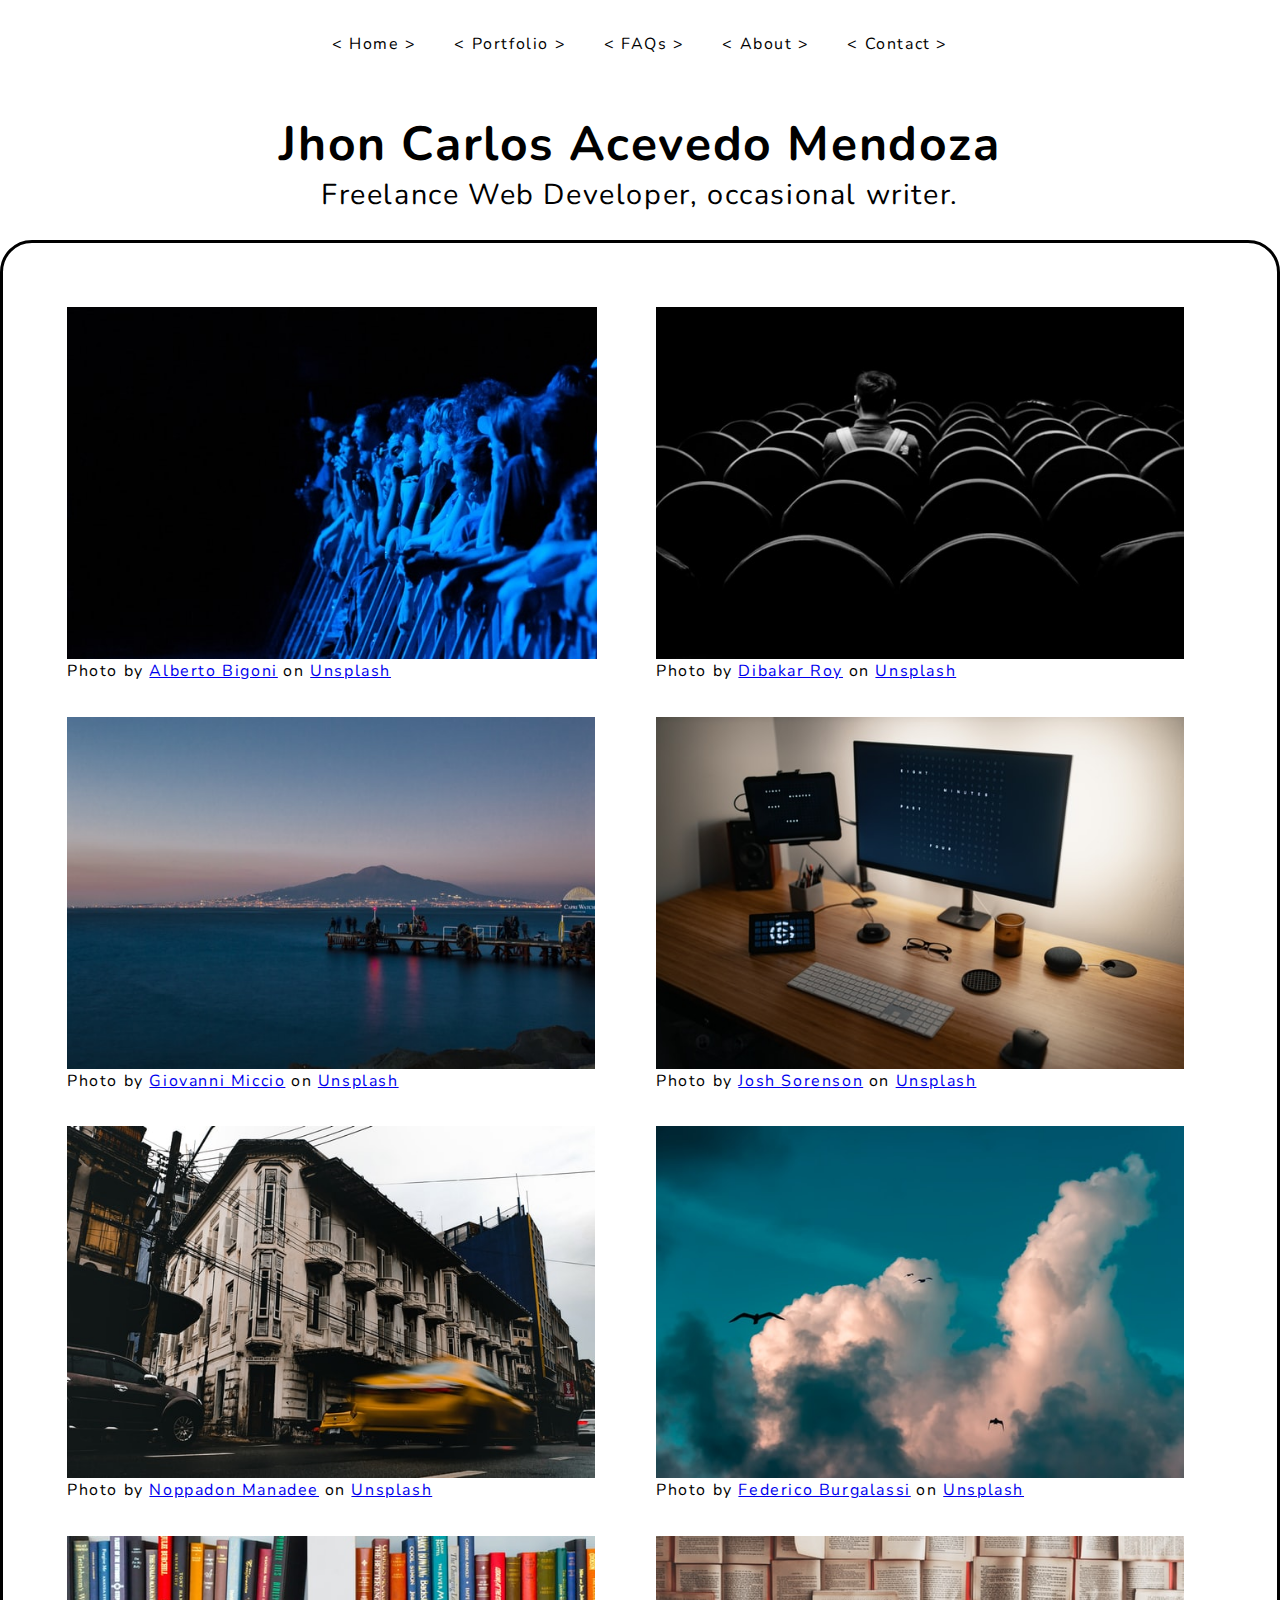
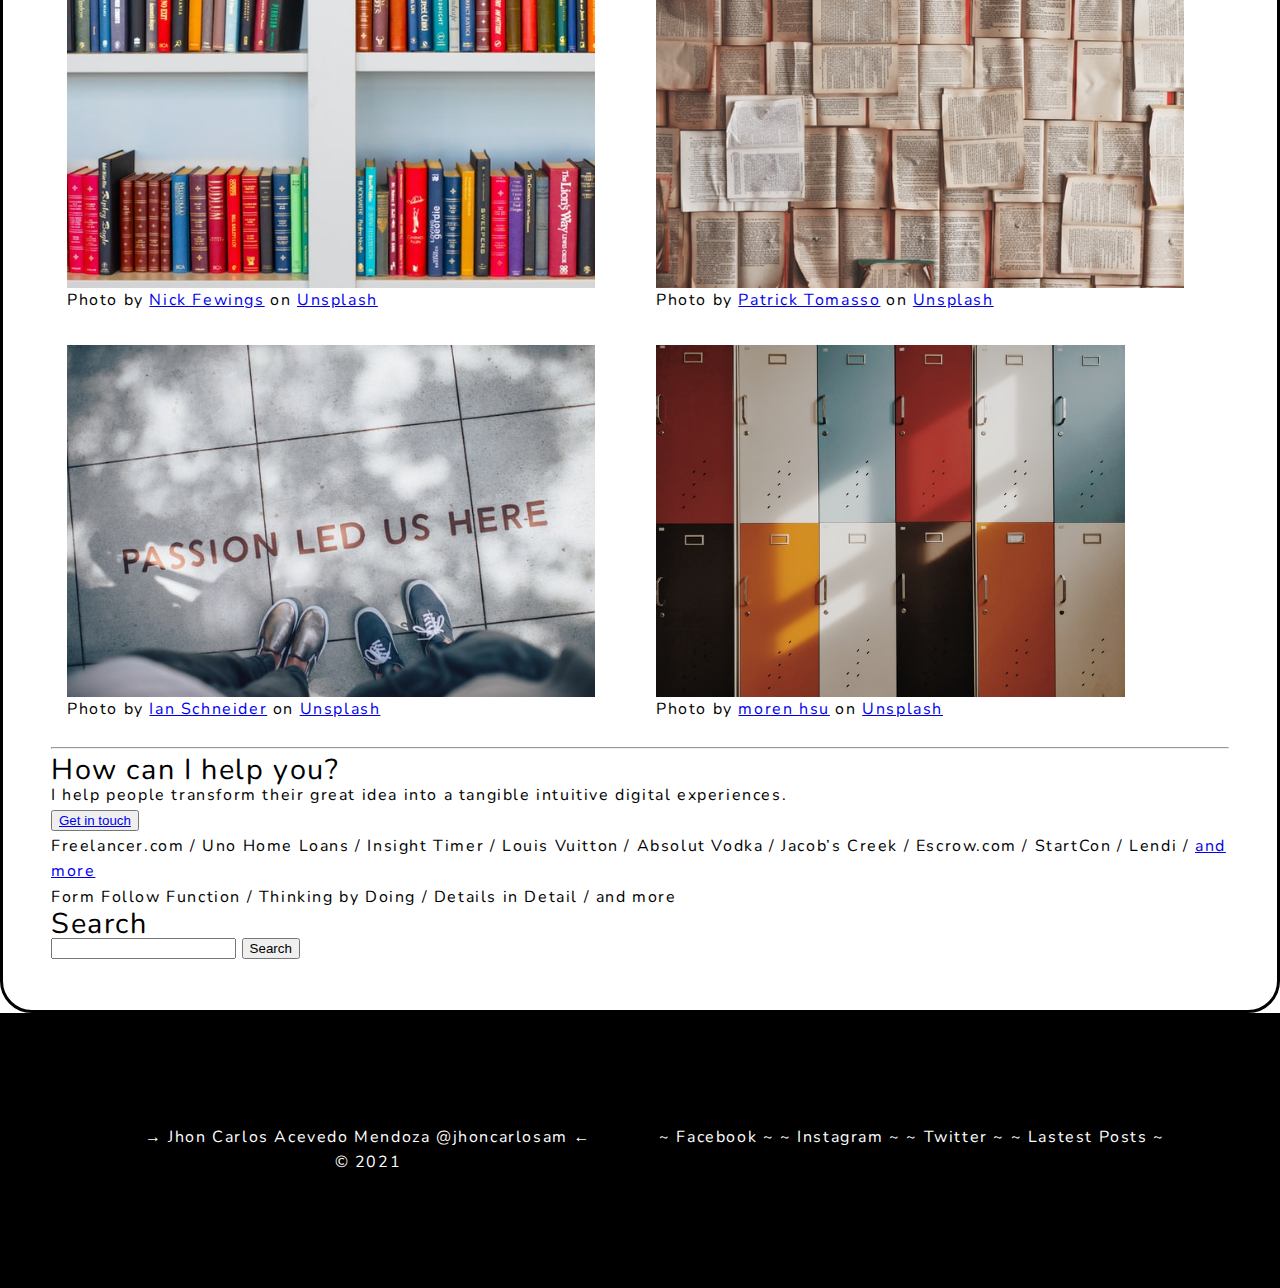
==== commit 9e5d9278: "add css and grid" ====
--- a/index.html
+++ b/index.html
@@ -13,7 +13,7 @@
         <link rel="manifest" href="/img/favicon_io/site.webmanifest">
         <!--FONTS-->
         <link rel="preconnect" href="https://fonts.gstatic.com">
-        <link href="https://fonts.googleapis.com/css2?family=Roboto+Slab:wght@300&display=swap" rel="stylesheet">
+        <link href="https://fonts.googleapis.com/css2?family=Nunito&display=swap" rel="stylesheet">
         <!--CSS-->
         <link rel="stylesheet" href="/css/reset.css">
         <link rel="stylesheet" href="/css/styles.css">
@@ -36,46 +36,45 @@
         </header>
         <main>
             <article>
-                <hr>
                 <section>
-                    <div>
-                        <div class="">
+                    <div class="grid-index">
+                        <div>
                             <img src="/img/alberto-bigoni-Qb5kevV1Oh4-unsplash.jpg" alt="" class="img-thumbnail">
                             <span>Photo by <a href="https://unsplash.com/@albertobigoni?utm_source=unsplash&amp;utm_medium=referral&amp;utm_content=creditCopyText">Alberto Bigoni</a> on <a href="https://unsplash.com/s/photos/blu?utm_source=unsplash&amp;utm_medium=referral&amp;utm_content=creditCopyText">Unsplash</a></span>
                         </div>
-                        <div class="">
+                        <div>
                             <img src="/img/dibakar-roy-TAkY6v9JmfE-unsplash.jpg" alt="" class="img-thumbnail">
                             <span>Photo by <a href="https://unsplash.com/@dibakar16roy?utm_source=unsplash&amp;utm_medium=referral&amp;utm_content=creditCopyText">Dibakar Roy</a> on <a href="https://unsplash.com/s/photos/blu?utm_source=unsplash&amp;utm_medium=referral&amp;utm_content=creditCopyText">Unsplash</a></span>
                         </div>
-                        <div class="">
+                        <div>
                             <img src="/img/giovanni-miccio-4vtUxbsuTxk-unsplash.jpg" alt="" class="img-thumbnail">
                             <span>Photo by <a href="https://unsplash.com/@johnny_gee?utm_source=unsplash&amp;utm_medium=referral&amp;utm_content=creditCopyText">Giovanni Miccio</a> on <a href="https://unsplash.com/s/photos/blu?utm_source=unsplash&amp;utm_medium=referral&amp;utm_content=creditCopyText">Unsplash</a></span>
                         </div>
-                        <div class="">
+                        <div>
                             <img src="/img/josh-sorenson-npqn3-Qe5EU-unsplash.jpg" alt="" class="img-thumbnail">
                             <span>Photo by <a href="https://unsplash.com/@joshsorenson?utm_source=unsplash&amp;utm_medium=referral&amp;utm_content=creditCopyText">Josh Sorenson</a> on <a href="https://unsplash.com/s/photos/blu?utm_source=unsplash&amp;utm_medium=referral&amp;utm_content=creditCopyText">Unsplash</a></span>
                         </div>
-                        <div class="">
+                        <div>
                             <img src="/img/noppadon-manadee-yNnnL-sk764-unsplash.jpg" alt="" class="img-thumbnail">
                             <span>Photo by <a href="https://unsplash.com/@nutnp?utm_source=unsplash&amp;utm_medium=referral&amp;utm_content=creditCopyText">Noppadon Manadee</a> on <a href="https://unsplash.com/s/photos/blu?utm_source=unsplash&amp;utm_medium=referral&amp;utm_content=creditCopyText">Unsplash</a></span>
                         </div>
-                        <div class="">
+                        <div>
                             <img src="/img/federico-burgalassi-UYoZoHgOmq4-unsplash.jpg" alt="" class="img-thumbnail">
                             <span>Photo by <a href="https://unsplash.com/@fede_burgalassi?utm_source=unsplash&amp;utm_medium=referral&amp;utm_content=creditCopyText">Federico Burgalassi</a> on <a href="https://unsplash.com/s/photos/blu?utm_source=unsplash&amp;utm_medium=referral&amp;utm_content=creditCopyText">Unsplash</a></span>
                         </div>
-                        <div class="">
+                        <div>
                             <img src="/img/nick-fewings-f2Bi-VBs71M-unsplash.jpg" alt="" class="img-thumbnail">
                             <span>Photo by <a href="https://unsplash.com/@jannerboy62?utm_source=unsplash&amp;utm_medium=referral&amp;utm_content=creditCopyText">Nick Fewings</a> on <a href="https://unsplash.com/s/photos/blu?utm_source=unsplash&amp;utm_medium=referral&amp;utm_content=creditCopyText">Unsplash</a></span>
                         </div>
-                        <div class="">
+                        <div>
                             <img src="/img/patrick-tomasso-Oaqk7qqNh_c-unsplash.jpg" alt="" class="img-thumbnail">
                             <span>Photo by <a href="https://unsplash.com/@impatrickt?utm_source=unsplash&amp;utm_medium=referral&amp;utm_content=creditCopyText">Patrick Tomasso</a> on <a href="https://unsplash.com/s/photos/blu?utm_source=unsplash&amp;utm_medium=referral&amp;utm_content=creditCopyText">Unsplash</a></span>
                         </div>
-                        <div class="">
+                        <div>
                             <img src="/img/ian-schneider-TamMbr4okv4-unsplash.jpg" alt="" class="img-thumbnail">
                             <span>Photo by <a href="https://unsplash.com/@goian?utm_source=unsplash&amp;utm_medium=referral&amp;utm_content=creditCopyText">Ian Schneider</a> on <a href="https://unsplash.com/s/photos/blu?utm_source=unsplash&amp;utm_medium=referral&amp;utm_content=creditCopyText">Unsplash</a></span>
                         </div>
-                        <div class="">
+                        <div>
                             <img src="/img/moren-hsu-VLaKsTkmVhk-unsplash.jpg" alt="" class="img-thumbnail">
                             <span>Photo by <a href="https://unsplash.com/@moren?utm_source=unsplash&amp;utm_medium=referral&amp;utm_content=creditCopyText">moren hsu</a> on <a href="https://unsplash.com/s/photos/blu?utm_source=unsplash&amp;utm_medium=referral&amp;utm_content=creditCopyText">Unsplash</a></span>
                         </div>
@@ -116,14 +115,14 @@
                     <input type="submit" value="Search">
                 </form>
             </aside>    
-        </main> 
+        </main>        
         <footer>
-            <section>
+            <div>
                 <ul class="last-section">
                     <li class="last-section__item"><a href="/index.html">Jhon Carlos Acevedo Mendoza @jhoncarlosam</a></li>
                     <li class="last-section__item"><p>&copy 2021</p> </li>
                 </ul>
-            </section>
+            </div>
             <nav>
                 <ul class="last-nav">
                     <li class="last-nav__item"><a href="https://facebook.com/jhoncarlosam777" target="_blank" rel="noopener">Facebook</a></li>
--- a/css/styles.css
+++ b/css/styles.css
@@ -2,11 +2,13 @@
     background: #F23838;
 }
 html {
-    
+    font-size: 100%;
 }
 body {
     font-family: Verdana, Geneva, Tahoma, sans-serif;
-    font-family: 'Roboto Slab', serif; /*tipo de fuente*/
+    font-family: 'Nunito', sans-serif; /*tipo de fuente*/
+    line-height: 1.6rem;
+    letter-spacing: .1rem;
     background-color: #ffffff;
 }
 * {
@@ -15,7 +17,6 @@
 img {
     display: block;
     height: 20rem;
-    margin: 1rem;
 }
 h1 {
     font-size: 3rem;
@@ -24,7 +25,6 @@
 }
 h2 {
     font-size: 1.8rem;
-    font-style: italic;
 }
 h3 {
     font-size: 1.5rem;
@@ -34,6 +34,7 @@
     font-size: 1.3rem;
     font-weight: bold;
 }
+
 /*HEADER*/
 .main-title{
     background-color: #ffffff; /*color de fondo*/
@@ -49,6 +50,7 @@
     list-style-type: none;
     background-color: #ffffff;
     text-align: center;
+    justify-content: space-between;
 }
 .main-nav__item {
     display: inline-block;
@@ -57,9 +59,12 @@
     color: #000000;
     padding: 1rem;
     text-decoration: none;
+    transition: all 0.4s linear;
+    border-radius: 5px;
 }
 .main-nav__item a:hover { /*al pasar sobre el elemento*/
-    color: #F23838;
+    color: #ffffff;
+    background: #000000;
 }
 .main-nav__item a:active { /*al clickearlo*/
     color: #38f266;
@@ -73,20 +78,106 @@
 /*MAIN*/
 main {
     width: 100%;
-    padding: 5rem;
+    padding: 3rem;
     border-style: solid;
     border-radius: 2rem;
-
+    background-color: #ffffff;
 }
 div {
     box-sizing: border-box;
 }
+/*INDEX*/
+.grid-index {
+    display: grid;
+    grid-template-columns: repeat(2, 1fr);
+}
+.grid-index img {
+    height: 22rem;
+}
+.grid-index div {
+    background: #ffffff;
+    padding: 1rem;
+}
+.grid-index div:hover {
+    border: .1rem solid #7e7373;
+    border-radius: 1rem;
+}
+/*PORTFOLIO*/
+/*FAQS*/
+.grid-faqs {
+    display: grid;
+    grid-template-columns: 40% 60%;
+    font-weight: 900;
+}
+.grid-faqs p {
+    padding-top: 1rem;
+    padding-left: 2.4rem;
+    padding-right: 9rem;
+    padding-bottom: 1rem;
+    font-weight: 900;
+    line-height: 1.9rem;
+}
+/*CONTACT*/
+/*ABOUT*/
+.grid-about {
+    display: grid;
+    grid-template-columns: repeat(3, 1fr);   
+}
+.grid-about img {
+    height: 32rem;
+}
+.grid-about div {
+    font-weight: 900;
+}
+.grid-about {
+    padding-top: 1rem;
+    padding-left: 2.4rem;
+    padding-right: 9rem;
+    padding-bottom: 1rem;
+    font-weight: 900;
+    line-height: 1.9rem;
+}
+.grid-about li {
+    padding-left: 3rem;
+}
+.grid-about-faqs {
+    display: grid;
+    grid-template-columns: 50% 50%;
+}
+.grid-about-faqs {
+    padding-top: 1rem;
+    padding-left: 2.4rem;
+    padding-right: 9rem;
+    padding-bottom: 1rem;
+    font-weight: 900;
+    line-height: 1.9rem;
+}
+.grid-about-faqs div{
+    font-weight: 900;
+}
+.grid-about-collage {
+    display: grid;
+    grid-template-columns: 25% 25% 25% 25%;
+    padding: 3rem;
+}
+.grid-about-collage img {
+    height: 12rem;
+    border-radius: 1rem;
+    padding: .4rem;
+}
 /*FOOTER*/
 footer {
-    height: 10vh;
+    padding: 6rem;
+    display: grid;
+    grid-template-columns: repeat(2, 1fr);
+    grid-template-rows: auto;
+    background-color: #000000
+}
+footer nav {
+    background-color: #000000;
 }
 .last-section {
-    padding: 3rem 3rem;
+    padding: 1rem;
     list-style: none;
     background-color: #000000;
     text-align: center;
@@ -114,9 +205,7 @@
     content: " ← ";
 }
 .last-nav {
-    padding-top: 1rem;
-    padding-bottom: 3rem;
-    margin-top: 0;
+    padding: 1rem;
     list-style: none;
     background-color: #000000;
     text-align: center;
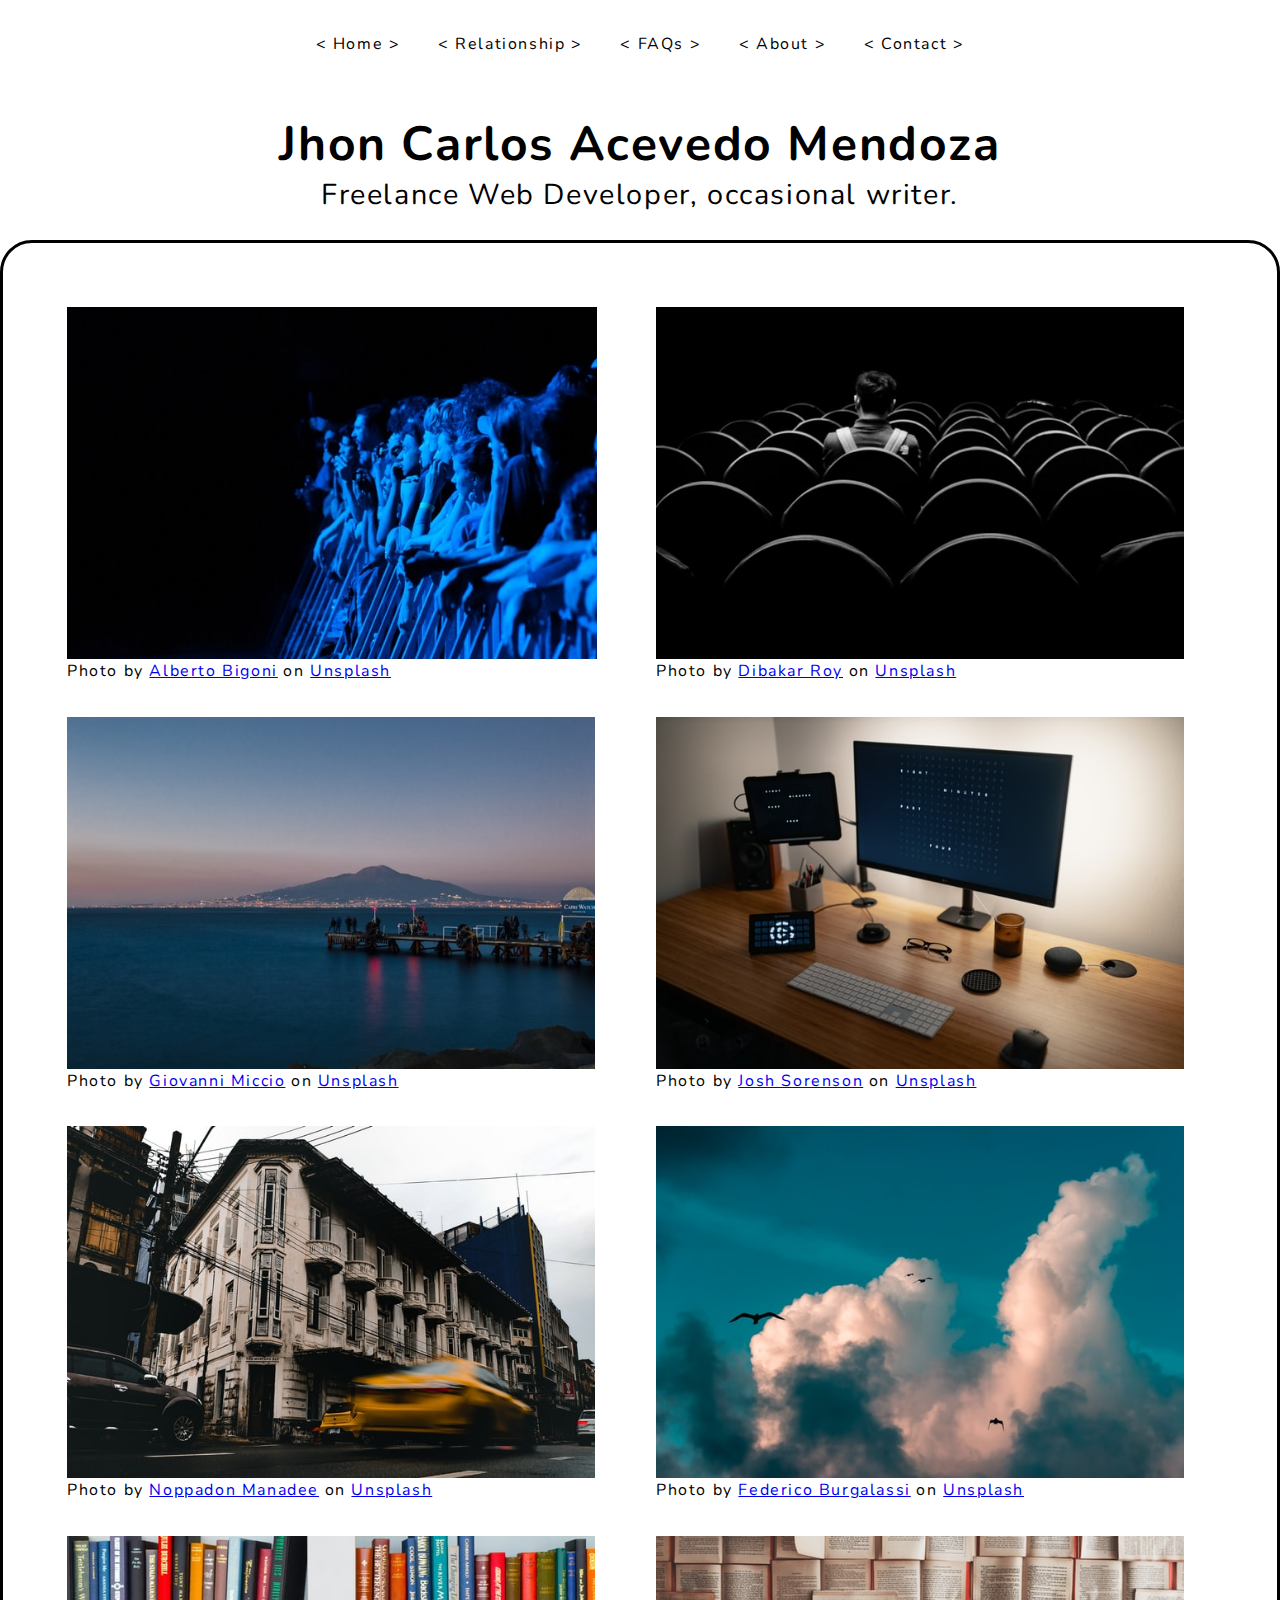
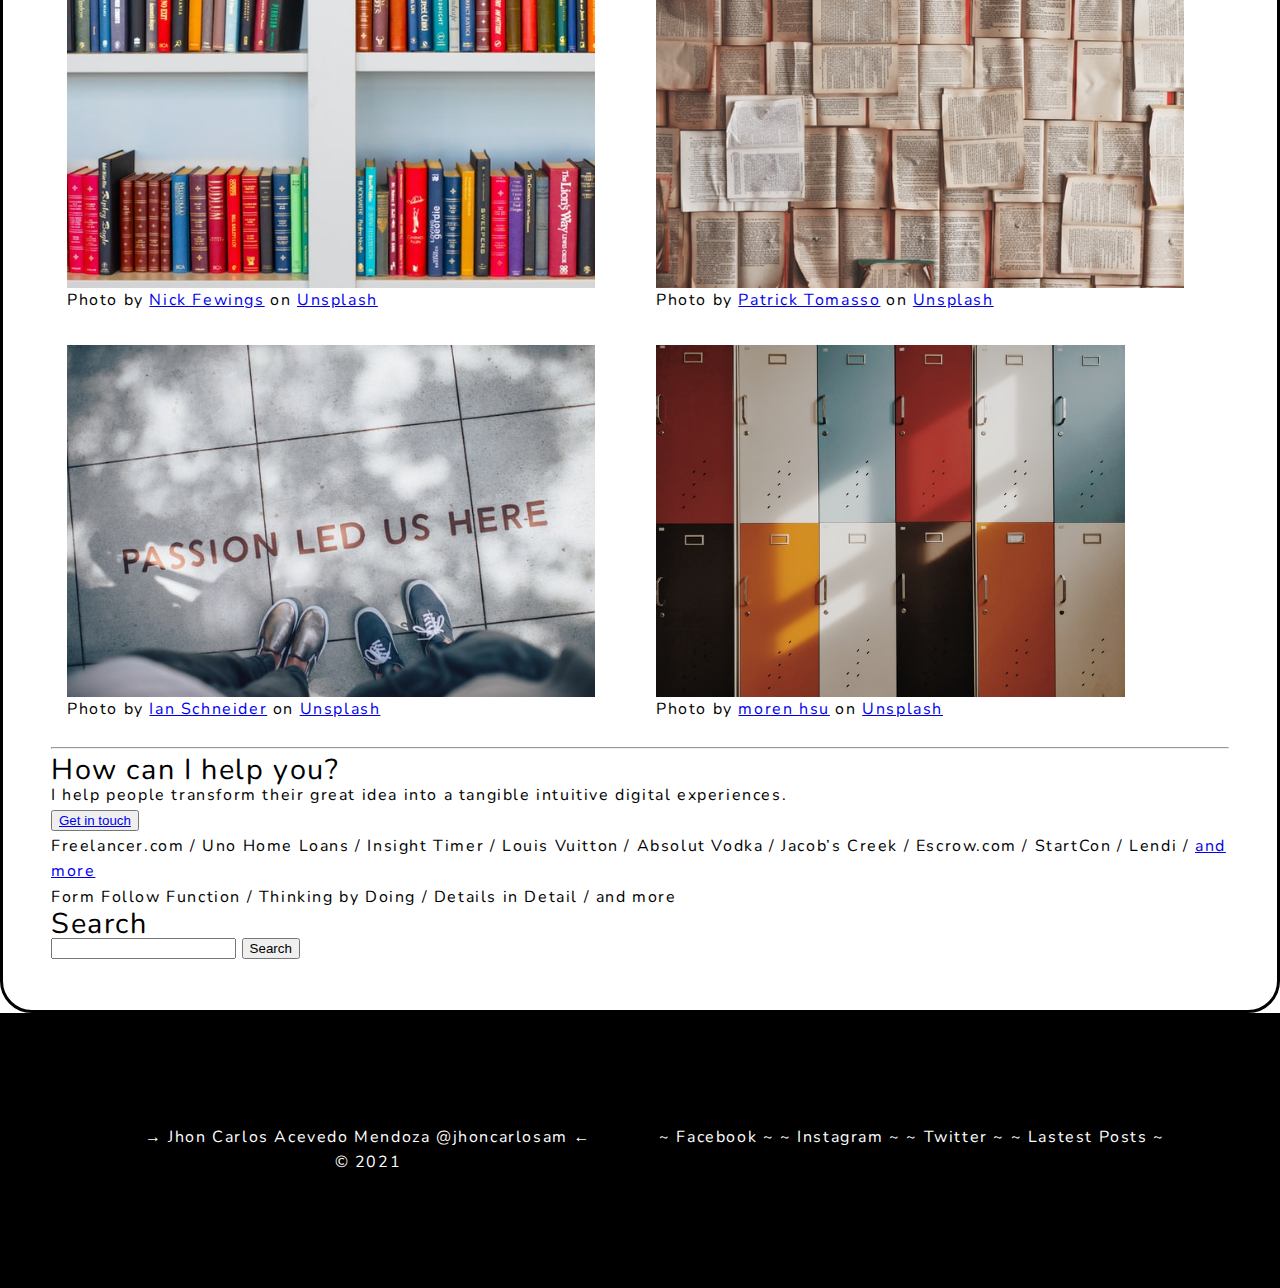
==== commit 2722acbd: "fix css" ====
--- a/index.html
+++ b/index.html
@@ -23,7 +23,7 @@
             <nav>
                 <ul class="main-nav">
                     <li class="main-nav__item"><a href="/index.html">Home</a></li>
-                    <li class="main-nav__item"><a href="pages/portfolio.html">Portfolio</a></li>
+                    <li class="main-nav__item"><a href="pages/relationship.html">Relationship</a></li>
                     <li class="main-nav__item"><a href="pages/faqs.html">FAQs</a></li>
                     <li class="main-nav__item"> <a href="pages/about.html">About</a></li>
                     <li class="main-nav__item"><a href="pages/contact.html">Contact</a></li>
--- a/css/styles.css
+++ b/css/styles.css
@@ -165,6 +165,19 @@
     border-radius: 1rem;
     padding: .4rem;
 }
+/*RELATIONSHIP*/
+.grid-relationship {
+    display: grid;
+    grid-template-columns: repeat(3, 1fr);
+}
+.grid-relationship img{
+    height: 4rem;
+}
+.grid-relationship div {
+    padding-right: 2rem;
+    padding-bottom: 2rem;
+    
+}
 /*FOOTER*/
 footer {
     padding: 6rem;
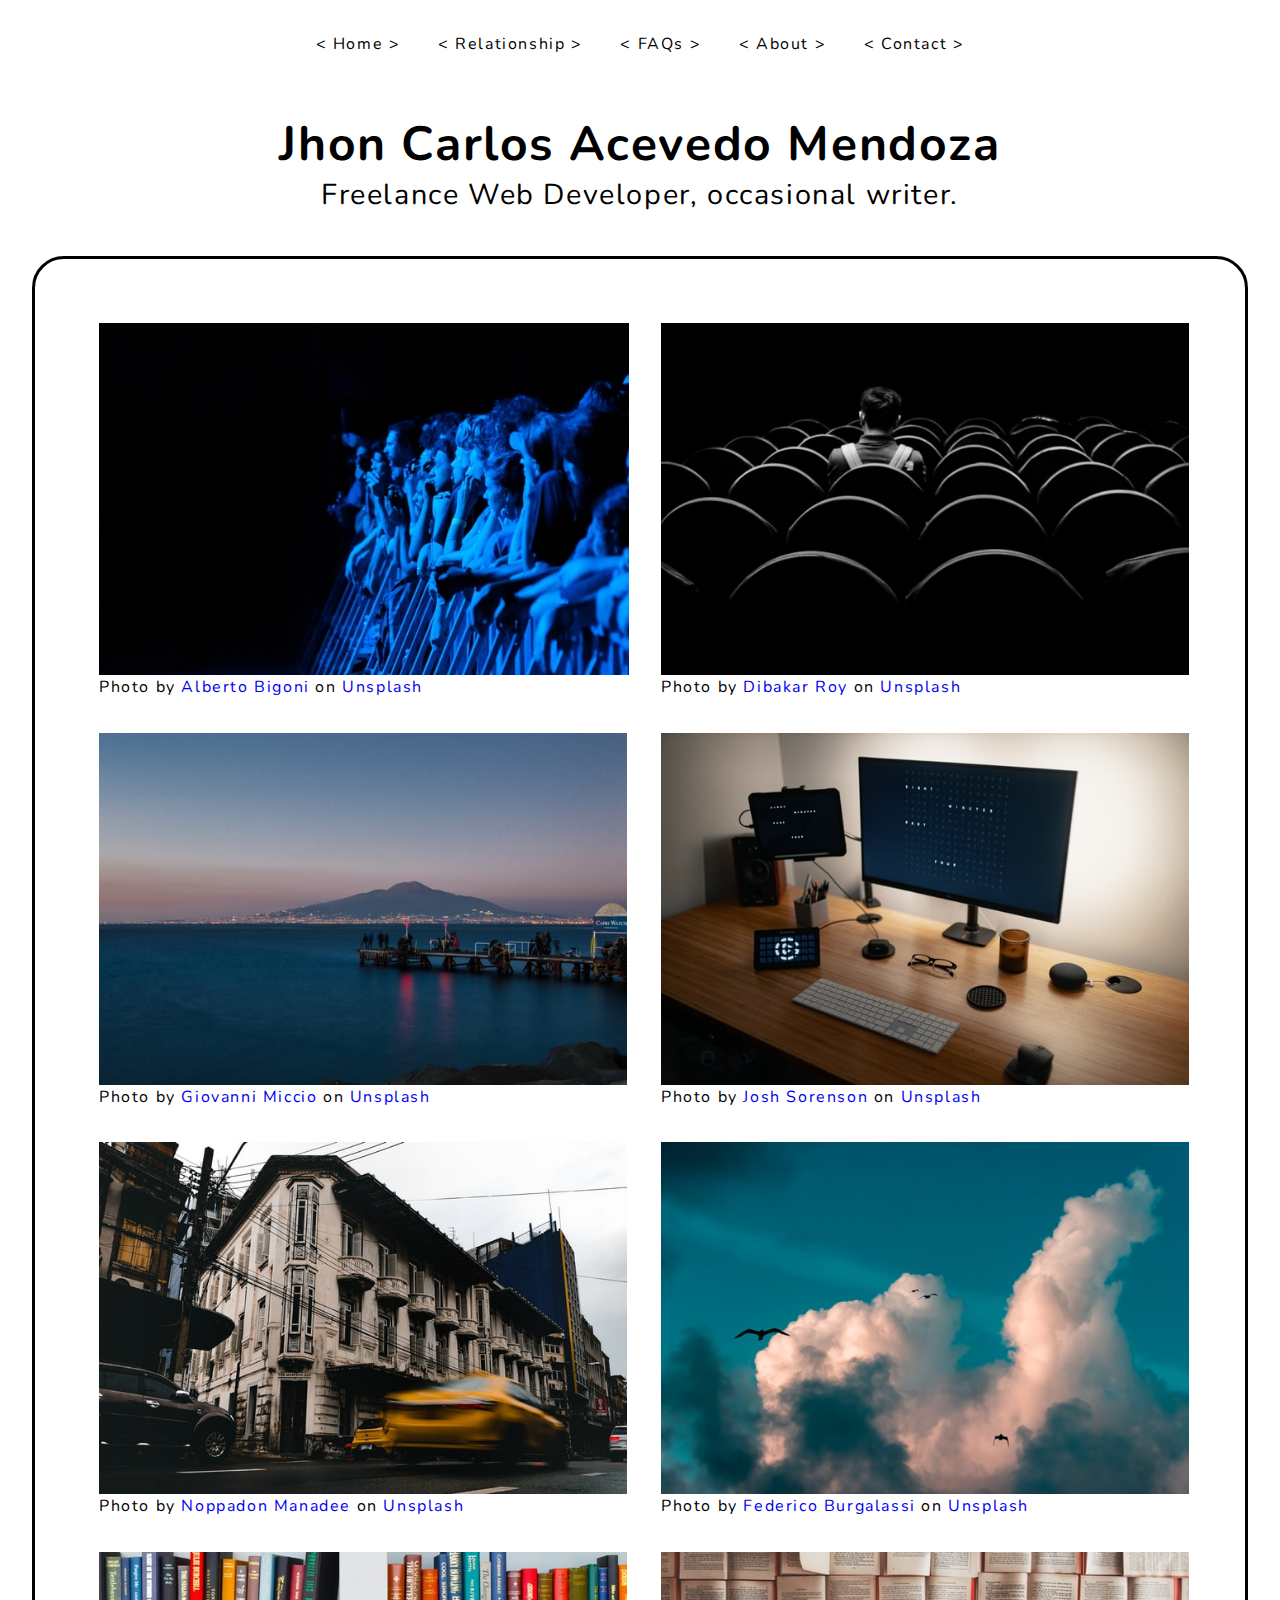
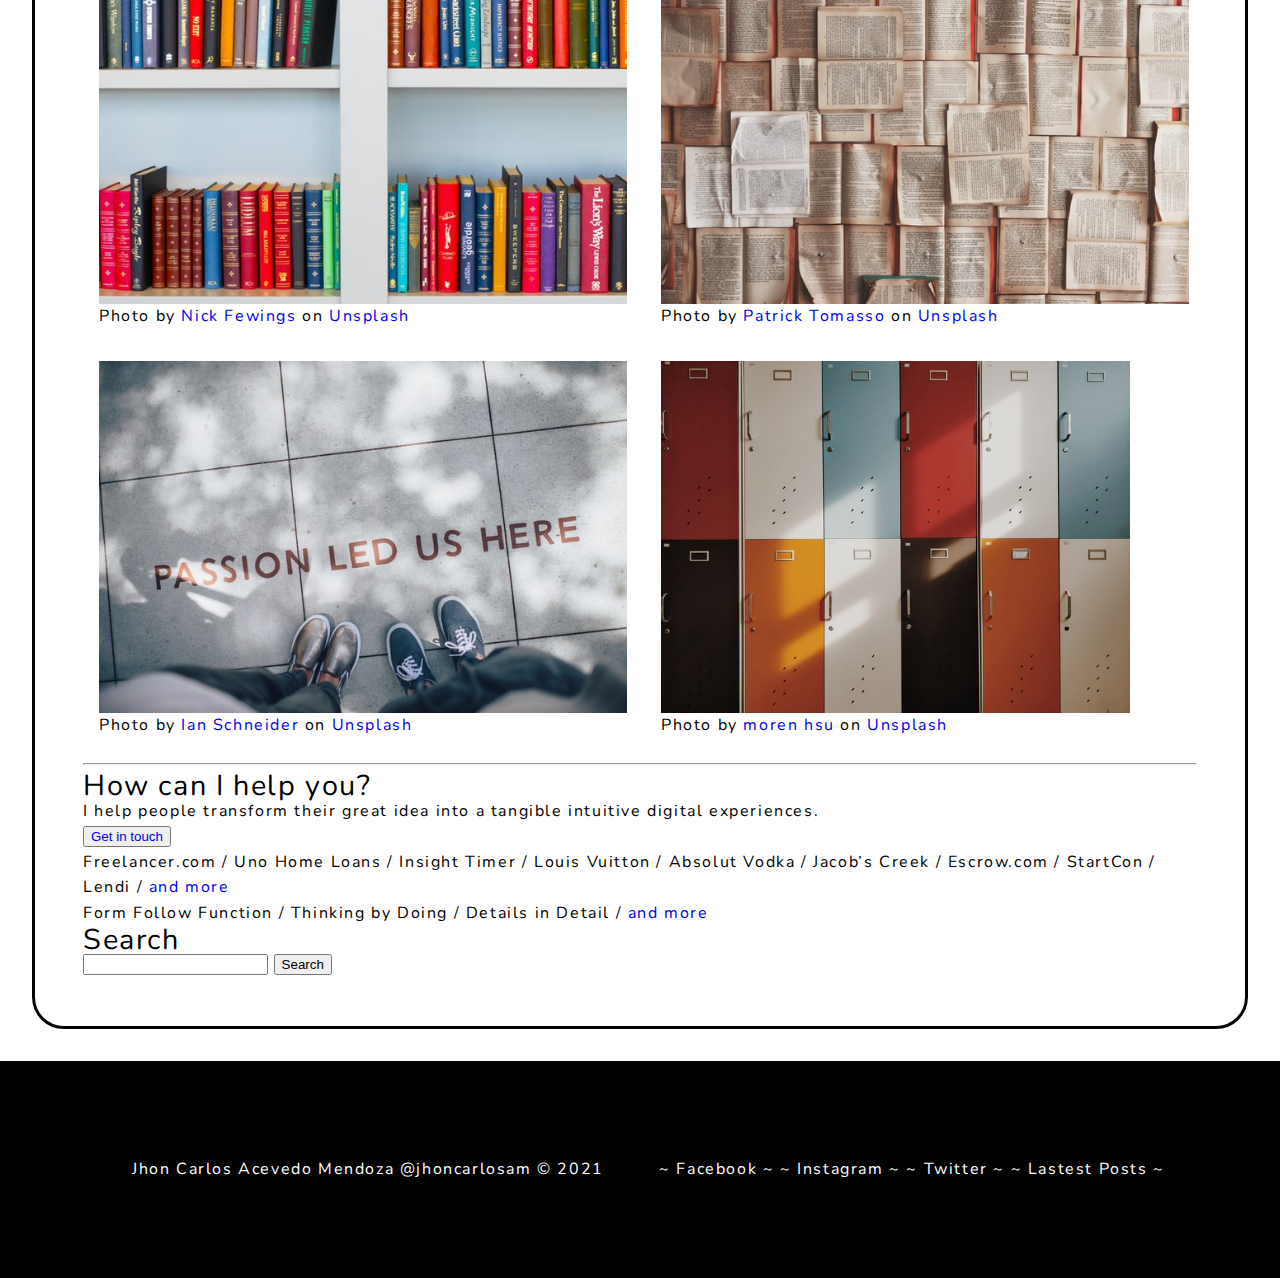
==== commit 196e2726: "complementando SEO y CSS" ====
--- a/index.html
+++ b/index.html
@@ -25,7 +25,7 @@
                     <li class="main-nav__item"><a href="/index.html">Home</a></li>
                     <li class="main-nav__item"><a href="pages/relationship.html">Relationship</a></li>
                     <li class="main-nav__item"><a href="pages/faqs.html">FAQs</a></li>
-                    <li class="main-nav__item"> <a href="pages/about.html">About</a></li>
+                    <li class="main-nav__item"><a href="pages/about.html">About</a></li>
                     <li class="main-nav__item"><a href="pages/contact.html">Contact</a></li>
                 </ul>
             </nav>
@@ -39,44 +39,44 @@
                 <section>
                     <div class="grid-index">
                         <div>
-                            <img src="/img/alberto-bigoni-Qb5kevV1Oh4-unsplash.jpg" alt="" class="img-thumbnail">
-                            <span>Photo by <a href="https://unsplash.com/@albertobigoni?utm_source=unsplash&amp;utm_medium=referral&amp;utm_content=creditCopyText">Alberto Bigoni</a> on <a href="https://unsplash.com/s/photos/blu?utm_source=unsplash&amp;utm_medium=referral&amp;utm_content=creditCopyText">Unsplash</a></span>
+                            <img src="/img/alberto-bigoni-Qb5kevV1Oh4-unsplash.jpg" alt="Crowd against a fence, illuminated by a blue light.">
+                            <span>Photo by <a href="https://unsplash.com/@albertobigoni?utm_source=unsplash&amp;utm_medium=referral&amp;utm_content=creditCopyText" target="_blank" rel="noopener">Alberto Bigoni</a> on <a href="https://unsplash.com/s/photos/blu?utm_source=unsplash&amp;utm_medium=referral&amp;utm_content=creditCopyText" target="_blank" rel="noopener">Unsplash</a></span>
                         </div>
                         <div>
-                            <img src="/img/dibakar-roy-TAkY6v9JmfE-unsplash.jpg" alt="" class="img-thumbnail">
-                            <span>Photo by <a href="https://unsplash.com/@dibakar16roy?utm_source=unsplash&amp;utm_medium=referral&amp;utm_content=creditCopyText">Dibakar Roy</a> on <a href="https://unsplash.com/s/photos/blu?utm_source=unsplash&amp;utm_medium=referral&amp;utm_content=creditCopyText">Unsplash</a></span>
+                            <img src="/img/dibakar-roy-TAkY6v9JmfE-unsplash.jpg" alt="Lone person sitting between theatre seats.">
+                            <span>Photo by <a href="https://unsplash.com/@dibakar16roy?utm_source=unsplash&amp;utm_medium=referral&amp;utm_content=creditCopyText"  target="_blank" rel="noopener">Dibakar Roy</a> on <a href="https://unsplash.com/s/photos/blu?utm_source=unsplash&amp;utm_medium=referral&amp;utm_content=creditCopyText" target="_blank" rel="noopener">Unsplash</a></span>
                         </div>
                         <div>
-                            <img src="/img/giovanni-miccio-4vtUxbsuTxk-unsplash.jpg" alt="" class="img-thumbnail">
-                            <span>Photo by <a href="https://unsplash.com/@johnny_gee?utm_source=unsplash&amp;utm_medium=referral&amp;utm_content=creditCopyText">Giovanni Miccio</a> on <a href="https://unsplash.com/s/photos/blu?utm_source=unsplash&amp;utm_medium=referral&amp;utm_content=creditCopyText">Unsplash</a></span>
+                            <img src="/img/giovanni-miccio-4vtUxbsuTxk-unsplash.jpg" alt="Landscape of a pier with an island in the background.">
+                            <span>Photo by <a href="https://unsplash.com/@johnny_gee?utm_source=unsplash&amp;utm_medium=referral&amp;utm_content=creditCopyText" target="_blank" rel="noopener">Giovanni Miccio</a> on <a href="https://unsplash.com/s/photos/blu?utm_source=unsplash&amp;utm_medium=referral&amp;utm_content=creditCopyText" target="_blank" rel="noopener">Unsplash</a></span>
                         </div>
                         <div>
-                            <img src="/img/josh-sorenson-npqn3-Qe5EU-unsplash.jpg" alt="" class="img-thumbnail">
-                            <span>Photo by <a href="https://unsplash.com/@joshsorenson?utm_source=unsplash&amp;utm_medium=referral&amp;utm_content=creditCopyText">Josh Sorenson</a> on <a href="https://unsplash.com/s/photos/blu?utm_source=unsplash&amp;utm_medium=referral&amp;utm_content=creditCopyText">Unsplash</a></span>
+                            <img src="/img/josh-sorenson-npqn3-Qe5EU-unsplash.jpg" alt="set-up minimalist desk">
+                            <span>Photo by <a href="https://unsplash.com/@joshsorenson?utm_source=unsplash&amp;utm_medium=referral&amp;utm_content=creditCopyText" target="_blank" rel="noopener">Josh Sorenson</a> on <a href="https://unsplash.com/s/photos/blu?utm_source=unsplash&amp;utm_medium=referral&amp;utm_content=creditCopyText" target="_blank" rel="noopener">Unsplash</a></span>
                         </div>
                         <div>
-                            <img src="/img/noppadon-manadee-yNnnL-sk764-unsplash.jpg" alt="" class="img-thumbnail">
-                            <span>Photo by <a href="https://unsplash.com/@nutnp?utm_source=unsplash&amp;utm_medium=referral&amp;utm_content=creditCopyText">Noppadon Manadee</a> on <a href="https://unsplash.com/s/photos/blu?utm_source=unsplash&amp;utm_medium=referral&amp;utm_content=creditCopyText">Unsplash</a></span>
+                            <img src="/img/noppadon-manadee-yNnnL-sk764-unsplash.jpg" alt="Photograph of a house from the avenue. Cars passing by.">
+                            <span>Photo by <a href="https://unsplash.com/@nutnp?utm_source=unsplash&amp;utm_medium=referral&amp;utm_content=creditCopyText" target="_blank" rel="noopener">Noppadon Manadee</a> on <a href="https://unsplash.com/s/photos/blu?utm_source=unsplash&amp;utm_medium=referral&amp;utm_content=creditCopyText" target="_blank" rel="noopener">Unsplash</a></span>
                         </div>
                         <div>
-                            <img src="/img/federico-burgalassi-UYoZoHgOmq4-unsplash.jpg" alt="" class="img-thumbnail">
-                            <span>Photo by <a href="https://unsplash.com/@fede_burgalassi?utm_source=unsplash&amp;utm_medium=referral&amp;utm_content=creditCopyText">Federico Burgalassi</a> on <a href="https://unsplash.com/s/photos/blu?utm_source=unsplash&amp;utm_medium=referral&amp;utm_content=creditCopyText">Unsplash</a></span>
+                            <img src="/img/federico-burgalassi-UYoZoHgOmq4-unsplash.jpg" alt="Blue sky, including clouds and a bird.">
+                            <span>Photo by <a href="https://unsplash.com/@fede_burgalassi?utm_source=unsplash&amp;utm_medium=referral&amp;utm_content=creditCopyText" target="_blank" rel="noopener">Federico Burgalassi</a> on <a href="https://unsplash.com/s/photos/blu?utm_source=unsplash&amp;utm_medium=referral&amp;utm_content=creditCopyText" target="_blank" rel="noopener">Unsplash</a></span>
                         </div>
                         <div>
-                            <img src="/img/nick-fewings-f2Bi-VBs71M-unsplash.jpg" alt="" class="img-thumbnail">
-                            <span>Photo by <a href="https://unsplash.com/@jannerboy62?utm_source=unsplash&amp;utm_medium=referral&amp;utm_content=creditCopyText">Nick Fewings</a> on <a href="https://unsplash.com/s/photos/blu?utm_source=unsplash&amp;utm_medium=referral&amp;utm_content=creditCopyText">Unsplash</a></span>
+                            <img src="/img/nick-fewings-f2Bi-VBs71M-unsplash.jpg" alt="Bookcase with books. Their covers are coloured.">
+                            <span>Photo by <a href="https://unsplash.com/@jannerboy62?utm_source=unsplash&amp;utm_medium=referral&amp;utm_content=creditCopyText" target="_blank" rel="noopener">Nick Fewings</a> on <a href="https://unsplash.com/s/photos/blu?utm_source=unsplash&amp;utm_medium=referral&amp;utm_content=creditCopyText" target="_blank" rel="noopener">Unsplash</a></span>
                         </div>
                         <div>
-                            <img src="/img/patrick-tomasso-Oaqk7qqNh_c-unsplash.jpg" alt="" class="img-thumbnail">
-                            <span>Photo by <a href="https://unsplash.com/@impatrickt?utm_source=unsplash&amp;utm_medium=referral&amp;utm_content=creditCopyText">Patrick Tomasso</a> on <a href="https://unsplash.com/s/photos/blu?utm_source=unsplash&amp;utm_medium=referral&amp;utm_content=creditCopyText">Unsplash</a></span>
+                            <img src="/img/patrick-tomasso-Oaqk7qqNh_c-unsplash.jpg" alt="Photograph of many books with their pages open.">
+                            <span>Photo by <a href="https://unsplash.com/@impatrickt?utm_source=unsplash&amp;utm_medium=referral&amp;utm_content=creditCopyText" target="_blank" rel="noopener">Patrick Tomasso</a> on <a href="https://unsplash.com/s/photos/blu?utm_source=unsplash&amp;utm_medium=referral&amp;utm_content=creditCopyText" target="_blank" rel="noopener">Unsplash</a></span>
                         </div>
                         <div>
-                            <img src="/img/ian-schneider-TamMbr4okv4-unsplash.jpg" alt="" class="img-thumbnail">
-                            <span>Photo by <a href="https://unsplash.com/@goian?utm_source=unsplash&amp;utm_medium=referral&amp;utm_content=creditCopyText">Ian Schneider</a> on <a href="https://unsplash.com/s/photos/blu?utm_source=unsplash&amp;utm_medium=referral&amp;utm_content=creditCopyText">Unsplash</a></span>
+                            <img src="/img/ian-schneider-TamMbr4okv4-unsplash.jpg" alt="People looking at text on the ground that reads: PASSION LED US HERE.">
+                            <span>Photo by <a href="https://unsplash.com/@goian?utm_source=unsplash&amp;utm_medium=referral&amp;utm_content=creditCopyText" target="_blank" rel="noopener">Ian Schneider</a> on <a href="https://unsplash.com/s/photos/blu?utm_source=unsplash&amp;utm_medium=referral&amp;utm_content=creditCopyText" target="_blank" rel="noopener">Unsplash</a></span>
                         </div>
                         <div>
-                            <img src="/img/moren-hsu-VLaKsTkmVhk-unsplash.jpg" alt="" class="img-thumbnail">
-                            <span>Photo by <a href="https://unsplash.com/@moren?utm_source=unsplash&amp;utm_medium=referral&amp;utm_content=creditCopyText">moren hsu</a> on <a href="https://unsplash.com/s/photos/blu?utm_source=unsplash&amp;utm_medium=referral&amp;utm_content=creditCopyText">Unsplash</a></span>
+                            <img src="/img/moren-hsu-VLaKsTkmVhk-unsplash.jpg" alt="colour lockers">
+                            <span>Photo by <a href="https://unsplash.com/@moren?utm_source=unsplash&amp;utm_medium=referral&amp;utm_content=creditCopyText" target="_blank" rel="noopener">moren hsu</a> on <a href="https://unsplash.com/s/photos/blu?utm_source=unsplash&amp;utm_medium=referral&amp;utm_content=creditCopyText" target="_blank" rel="noopener">Unsplash</a></span>
                         </div>
                     </div>
                 </section>
@@ -102,7 +102,7 @@
                         </div>
                         <div>
                             <p>
-                                Form Follow Function / Thinking by Doing / Details in Detail / and more
+                                Form Follow Function / Thinking by Doing / Details in Detail / <a href="/pages/about.html">and more</a>
                             </p>
                         </div>
                     </div>
@@ -126,8 +126,8 @@
             <nav>
                 <ul class="last-nav">
                     <li class="last-nav__item"><a href="https://facebook.com/jhoncarlosam777" target="_blank" rel="noopener">Facebook</a></li>
-                    <li class="last-nav__item"><a href="https://instagram.com/jhoncarlosam"target="_blank" rel="noopener">Instagram</a></li>
-                    <li class="last-nav__item"><a href="https://twitter.com/jhoncarlosam"target="_blank" rel="noopener">Twitter</a></li>
+                    <li class="last-nav__item"><a href="https://instagram.com/jhoncarlosam" target="_blank" rel="noopener">Instagram</a></li>
+                    <li class="last-nav__item"><a href="https://twitter.com/jhoncarlosam" target="_blank" rel="noopener">Twitter</a></li>
                     <li class="last-nav__item"><a href="index.html">Lastest Posts</a></li>
                 </ul>
             </nav>
--- a/css/styles.css
+++ b/css/styles.css
@@ -1,3 +1,15 @@
+/*MEDIA QUERIES*/
+@media (max-width: 600px) {
+    header {
+        width: 100%;
+        font-size: 1rem;
+        line-height: 2rem;
+    }
+    main {
+        
+        width: 100%;
+    }
+}
 ::selection {
     background: #F23838;
 }
@@ -14,10 +26,6 @@
 * {
     box-sizing: border-box;
 }
-img {
-    display: block;
-    height: 20rem;
-}
 h1 {
     font-size: 3rem;
     font-weight: bold;
@@ -77,7 +85,7 @@
 }
 /*MAIN*/
 main {
-    width: 100%;
+    margin: 2rem;
     padding: 3rem;
     border-style: solid;
     border-radius: 2rem;
@@ -92,6 +100,7 @@
     grid-template-columns: repeat(2, 1fr);
 }
 .grid-index img {
+    display: block;
     height: 22rem;
 }
 .grid-index div {
@@ -190,7 +199,6 @@
     background-color: #000000;
 }
 .last-section {
-    padding: 1rem;
     list-style: none;
     background-color: #000000;
     text-align: center;
@@ -211,14 +219,7 @@
 .last-section__item a:active {
     color: #38f266;
 }
-.last-section__item a::before {
-    content: " → ";
-}
-.last-section__item a::after {
-    content: " ← ";
-}
 .last-nav {
-    padding: 1rem;
     list-style: none;
     background-color: #000000;
     text-align: center;
@@ -241,4 +242,7 @@
 }
 .last-nav__item a::after {
     content: " ~ ";
+}
+a:link {
+    text-decoration: none;
 }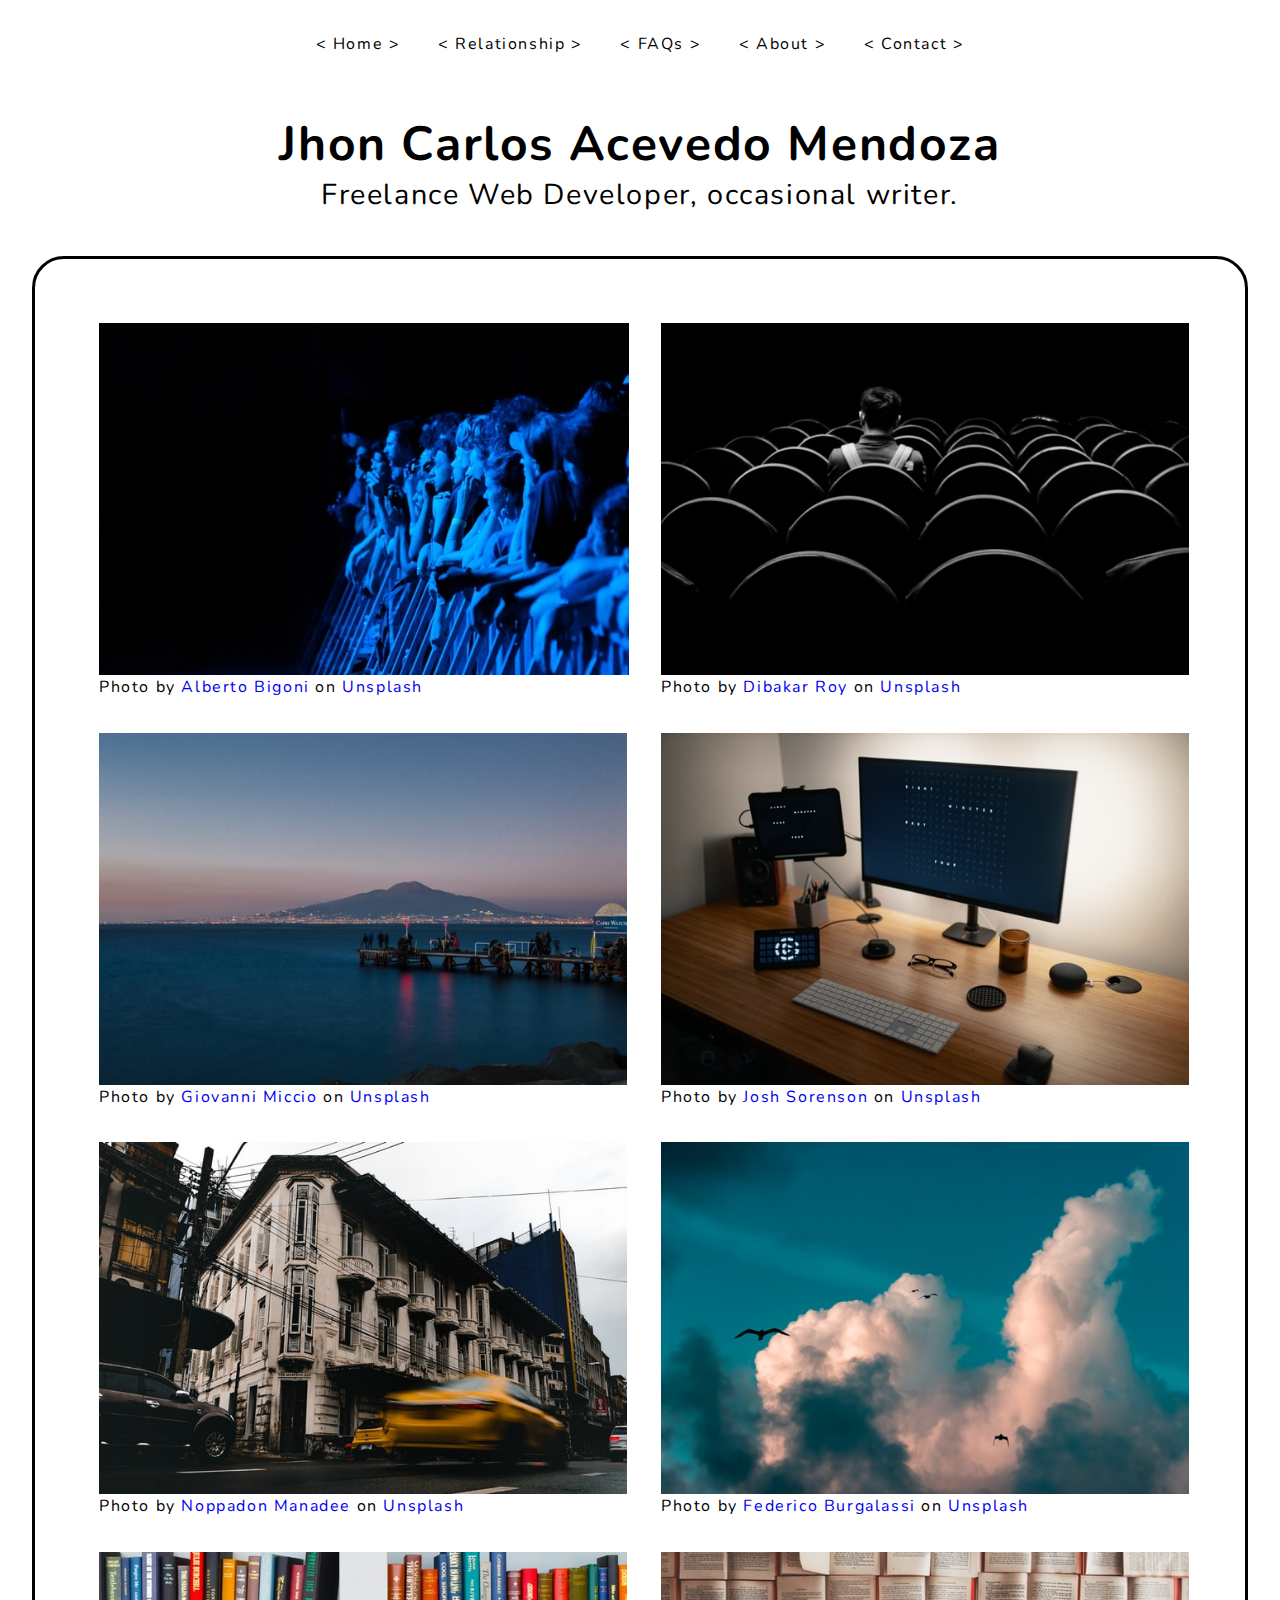
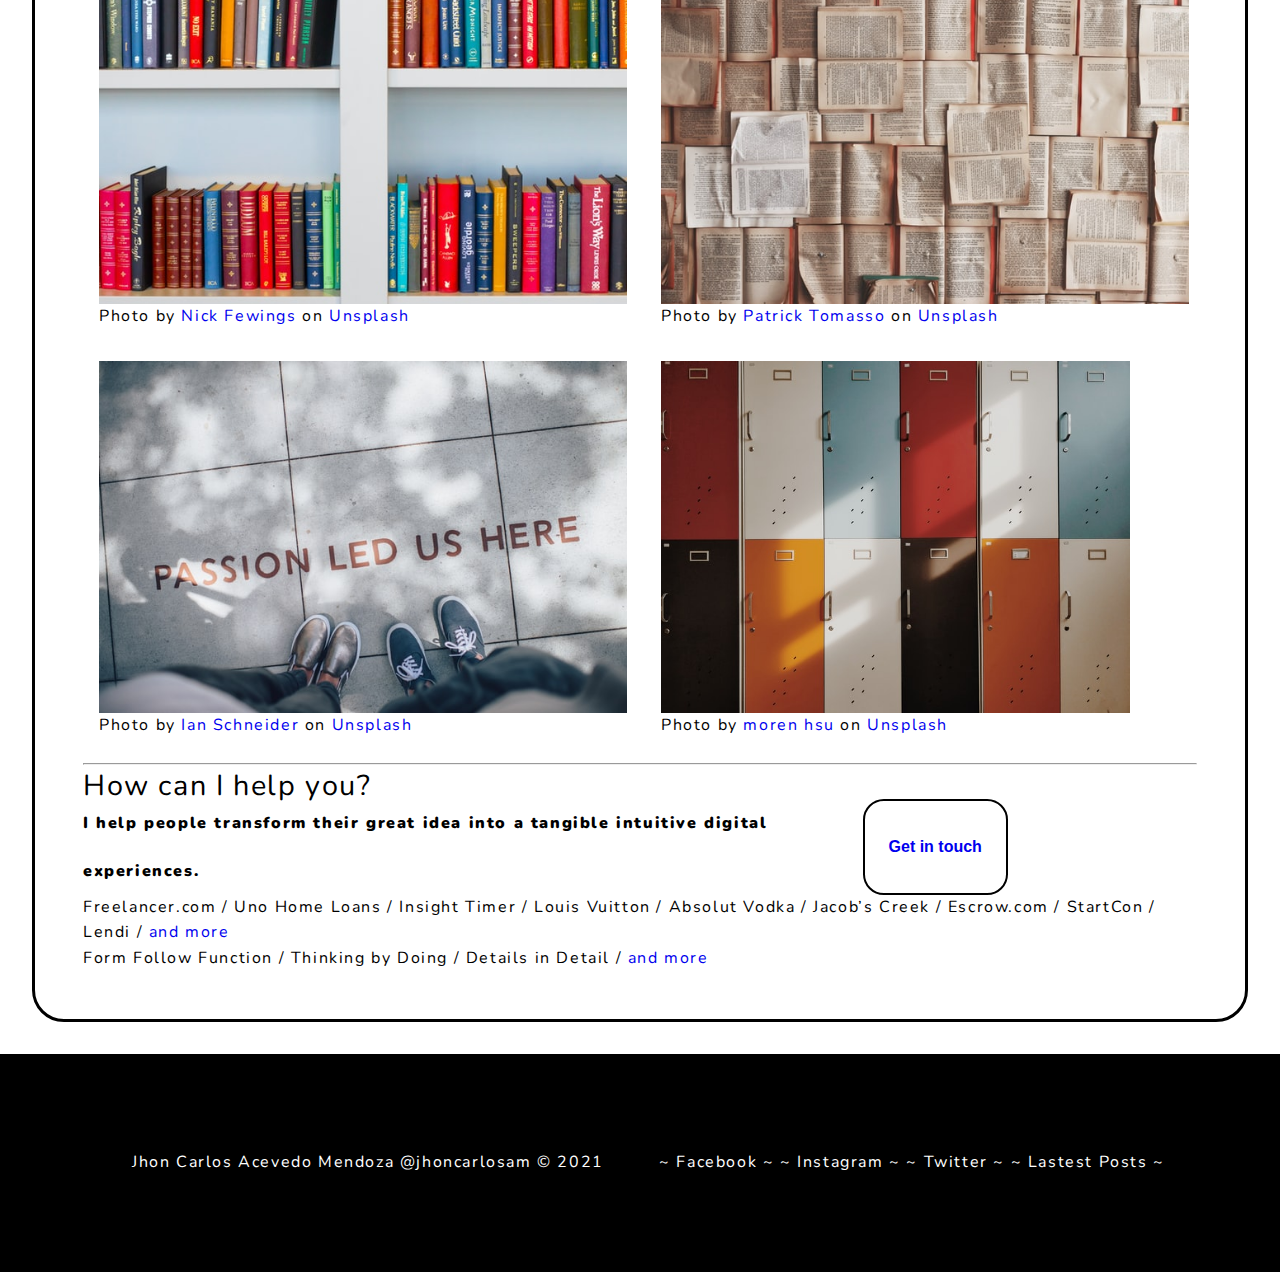
==== commit a6a37974: "fix CSS index" ====
--- a/index.html
+++ b/index.html
@@ -88,12 +88,14 @@
                     <div>
                         <div>
                             <h2>How can I help you?</h2>
-                            <p>
-                                I help people transform their great idea into a tangible intuitive digital experiences.
-                            </p>
-                            <button>
-                                <a href="pages/contact.html" rel="noopener noreferrer">Get in touch</a>
-                            </button>
+                            <div class="grid-button">
+                                <p>
+                                    I help people transform their great idea into a tangible intuitive digital experiences.
+                                </p>
+                                <button>
+                                    <a href="pages/contact.html" rel="noopener noreferrer">Get in touch</a>
+                                </button>
+                            </div>
                         </div>
                         <div>
                             <p>
@@ -108,12 +110,7 @@
                     </div>
                 </section>
             </article>
-            <aside>
-                <h2>Search</h2>
-                <form>
-                    <input type="text">
-                    <input type="submit" value="Search">
-                </form>
+            <aside>                
             </aside>    
         </main>        
         <footer>
--- a/css/styles.css
+++ b/css/styles.css
@@ -111,6 +111,14 @@
     border: .1rem solid #7e7373;
     border-radius: 1rem;
 }
+.grid-button {
+    display: grid;
+    grid-template-columns: 70% 13%;
+}
+.grid-button p{
+    font-weight: 900;
+    line-height: 3rem;
+}
 /*PORTFOLIO*/
 /*FAQS*/
 .grid-faqs {
@@ -187,6 +195,21 @@
     padding-bottom: 2rem;
     
 }
+/*ASIDE*/
+aside {
+    font-weight: 900;
+    line-height: 1.9rem;
+}
+button {
+    text-decoration: none;
+    padding: 10px;
+    font-weight: 600;
+    font-size: 1rem;
+    color: #ffffff;
+    background-color: #ffffff;
+    border-radius: 1.3rem;
+    border: .15rem solid #000000
+}
 /*FOOTER*/
 footer {
     padding: 6rem;
